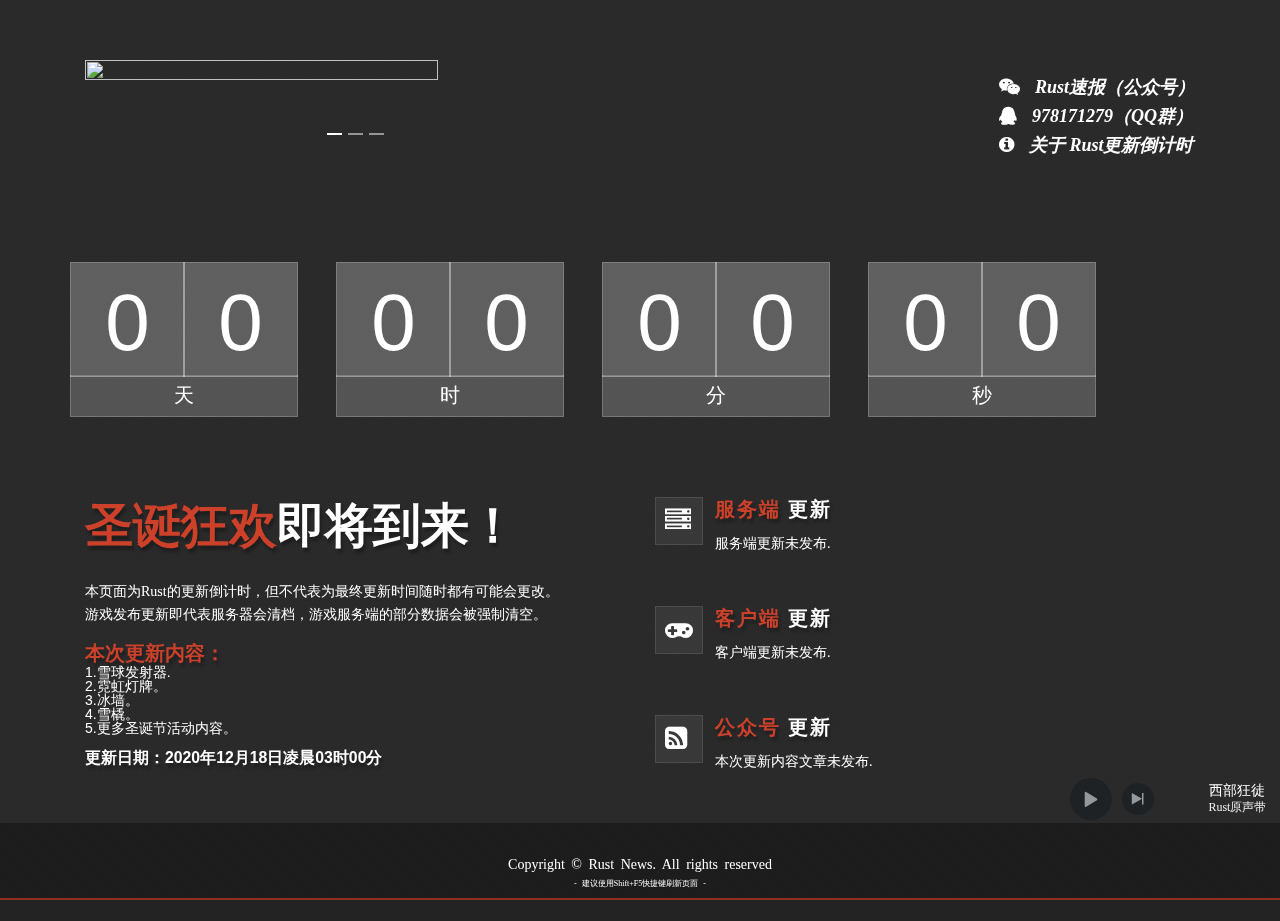
==== index.html @ 3be0fb61 "Update index.html" ====
<!doctype html>
<html>
	<head>

		<meta charset="utf-8">
		<meta http-equiv="X-UA-Compatible" content="IE=edge">
		<title>RUST更新倒计时</title>
		<meta name="description" content="Rust更新倒计时 - 微信公众号：Rust速报">
		<meta name="keywords" content="RUST,Rust速报,游戏,Rust更新,Rust清档,Rust什么时候更新,Rust什么时候清档,Rust清档日期,Rust Wipe,Rust更新日期" />
		<meta name="author" content="Rust速报">

		<meta name="viewport" content="width=device-width, initial-scale=1">

<!-- 		<link href='http://fonts.useso.com/css?family=Oswald:400,700' rel='stylesheet' type='text/css'> 
		<link href='http://fonts.useso.com/css?family=Open+Sans:300italic,600italic,400,600,700' rel='stylesheet' type='text/css'>  -->

		<meta http-equiv="Cache-Control" content="no-cache, no-store, must-revalidate" />
		<meta http-equiv="Pragma" content="no-cache" />
		<meta http-equiv="Expires" content="0" />

		<!-- 插件 CSS -->
		<link rel="stylesheet" href="css/bootstrap.min.css">
		<link rel="stylesheet" href="css/animate.min.css">
		<link rel="stylesheet" href="css/font-awesome.min.css"> <!-- 图标 -->
		<link rel="stylesheet" href="css/vegas.min.css"> 
		<link rel="stylesheet" href="css/music.css">
		<link rel="stylesheet" href="fonts/fontCss.css">


		<!-- 主题 CSS -->
        <link rel="stylesheet" href="css/reset.css">
		<link rel="stylesheet" href="css/style.css">
		<link rel="stylesheet" href="css/mobile.css">

		<script src="js/jquery.min.js"></script>
		<script src="js/popper.min.js"></script>
		<script src="js/bootstrap.min.js"></script>

		 <style>
		  /* Make the image fully responsive */
		  .carousel-inner img {
		      width: 100%;
		      height: 100%;
		  }
		 </style>
		
		<!-- 百度统计 -->
		<script>
			var _hmt = _hmt || [];
			(function() {
			  var hm = document.createElement("script");
			  hm.src = "https://hm.baidu.com/hm.js?518b67dd6132275bead1ef6346fed26a";
			  var s = document.getElementsByTagName("script")[0]; 
			  s.parentNode.insertBefore(hm, s);
			})();
		</script>



	</head>

	<body>
		<div class="page-loader"></div>  

		<header>
			<div class="container">
				<div class="row">

					<div class="col-sm-6">
						<!-- <div class="logo wow bounceInLeft" data-wow-delay="0.4s">
							<a class="site-logo" href="#">RustUpdate</a> -->
													<!-- 轮播 -->
						<div id="demo" class="carousel slide wow zoomIn" data-wow-delay="0.3s" data-ride="carousel">
							  <!-- 指示符 -->
						  <ul class="carousel-indicators">
						    <li data-target="#demo" data-slide-to="0" class="active"></li>
						    <li data-target="#demo" data-slide-to="1"></li>
						    <li data-target="#demo" data-slide-to="2"></li>
						  </ul>
						 
						  <!-- 轮播图片 -->
						  <div class="carousel-inner" style="height: 80px;width: 353px;">
						    <div class="carousel-item active">
						      <img src="http://server.blga.cc:81/blga/ad-logo.png">
						    </div>
						    <div class="carousel-item">
						      <a href="http://gm.blga.cc:88/timer-about/ad/ad1.html" target="_blank">
						      <img src="http://server.blga.cc:81/blga/ad-0.png" alt="广告" >
						      </a>
						    </div>
						    <div class="carousel-item">
						      <a href="http://gm.blga.cc:88/timer-about/ad/ad2.html" target="_blank">
						      <img src="http://server.blga.cc:81/blga/ad-1.png" alt="广告">
						      </a>
						    </div>
						  </div>
						 </div>
					</div>

					<div class="col-sm-6">
						<ul class="contact-list wow bounceInRight" data-wow-delay="0.4s">
                            <li><i class="fa fa-wechat"></i> <a  href="./qr">Rust速报（公众号）</a></li>
                            <li><i class="fa fa-qq"></i><a href="https://jq.qq.com/?_wv=1027&k=5jW4M6B" target="_blank"> 978171279（QQ群）</a></li>
                            <li><i class="fa fa-info-circle"></i><a href="http://gm.blga.cc:88/timer-about/"> 关于 Rust更新倒计时 </a></li>
                        </ul>
					</div>

				</div> 
			</div> 
		</header>

		<section>
			<div class="container">
				<div class="row">

					<div class="col-xs-12">


	            		<div class="countdown-container" id="lwt-countdown">
	            			<div class="dash days_dash wow zoomIn" data-wow-delay="0.4s">
	            		   	    <!-- <div class="digit">0</div> --><div class="digit">0</div><div class="digit">0</div>
	        			   	    <span class="dash_title">天</span>
							</div>
	            			<div class="dash hours_dash wow zoomIn" data-wow-delay="0.5s">
	            		   	    <div class="digit">0</div><div class="digit">0</div>
	        			   	    <span class="dash_title">时</span>
							</div>
	            		   	<div class="dash minutes_dash wow zoomIn" data-wow-delay="0.6s">
	            		   	    <div class="digit">0</div><div class="digit">0</div>
	        			   	    <span class="dash_title">分</span>
							</div>
							<div class="dash seconds_dash wow zoomIn" data-wow-delay="0.7s">
	            		        <div class="digit">0</div><div class="digit">0</div>
	        			   	    <span class="dash_title">秒</span>
							</div>
	            		</div>
	            		
            		</div>
            		
				</div>
			</div>
		</section>
		
		<section id="content">
			<div class="container">
				<div class="row">

					<div class="col-md-6">
						<div class="content-intro">
							<h1 class="wow zoomInLeft" data-wow-delay="0.3s"><span class="main-color">圣诞狂欢</span>即将到来！</h1>
							<!-- <h5 class="wow zoomInLeft" data-wow-delay="0.3s">我们已于北京时间 <span class="rust-color">2020年4月10日凌晨1:57分</span> 发布强制性客户/服务端更新，请各位玩家和服主注意。</h5> -->
							<p class="wow zoomIn" data-wow-delay="0.5s">
								本页面为Rust的更新倒计时，但不代表为最终更新时间随时都有可能会更改。<br>
								游戏发布更新即代表服务器会清档，游戏服务端的部分数据会被强制清空。
							</p>
							<!-- <h3 class="wow zoomIn" data-wow-delay="0.5s">本次更新不会强制清除任何玩家数据。</h3> -->
							<br>
							<div>
								<h4 class="main-color wow zoomInLeft" data-wow-delay="0.7s">
								本次更新内容：
							</h4>
							<ol class="wow zoomInLeft" data-wow-delay="0.7s">
								<li class="wow zoomInLeft" data-wow-delay="0.8s">
									1.雪球发射器.
								</li>
								<li class="wow zoomInLeft" data-wow-delay="0.85s">
									2.霓虹灯牌。
								</li>
								<li class="wow zoomInLeft" data-wow-delay="0.9s">
									3.冰墙。
								</li>
								<li class="wow zoomInLeft" data-wow-delay="0.95s">
									4.雪橇。
								</li>
								<li class="wow zoomInLeft" data-wow-delay="1s">
									5.更多圣诞节活动内容。
								</li>
							</ol>
							</div>
							<div>
								<br>
							<h5 class="wow zoomIn" data-wow-delay="1.5s">
								更新日期：2020年12月18日凌晨03时00分
							</h5>
							<!-- <p class="wow zoomIn" data-wow-delay="1.5s">(移动端请在右上角分享)</p> -->
							<br>
<!-- 	                    	<ul class="social-list">
	                    		<li class="wow zoomIn" data-wow-delay="1.55s"><a href="http://u.blga.cc/wshareqq" target="_blank" title="分享到QQ群或好友"><i class="fa fa-qq"></i></a></li>

								<li class="wow zoomIn" data-wow-delay="1.65s"><a href="http://u.blga.cc/wshareqzone" target="_blank" title="分享到QQ空间"><i class="fa fa-star"></i></a></li>

	                    		<li class="wow zoomIn" data-wow-delay="1.75s"><a href="http://u.blga.cc/wshareweibo" target="_blank" title="分享到新浪微博"><i class="fa fa-weibo"></i></a></li>

	                    	 	<li class="wow zoomIn" data-wow-delay="1.75s"><a href="https://twitter.com/intent/tweet?text=Rust update countdown is here →&url=http%3A%2F%2Fwipe.blga.cc%3A88%2F&related=Rustsubao" target="_blank"><i class="fa fa-twitter"></i></a></li> 
	                    	</ul> -->
	                    	</div>
						</div>
					</div>

					<div class="col-md-6">
						<div class="service-post wow fadeInUp" data-wow-delay="0.5s">
							<i class="fa fa-server"></i>
							<h2><span class="main-color">服务端</span> 更新</h2>
							<p>服务端更新未发布.</p>
						</div>

						<div class="service-post wow fadeInUp" data-wow-delay="0.7s">
							<i class="fa fa-gamepad"></i>
							<h2><span class="main-color">客户端</span> 更新</h2>
							<p>客户端更新未发布.</p>
						</div>

						<div class="service-post wow fadeInUp" data-wow-delay="0.9s">
							<i class="fa fa-rss-square"></i>
							<h2><span class="main-color">公众号</span> 更新</h2>
							<p>本次更新内容文章未发布<!-- （<a href="https://mp.weixin.qq.com/s/1sdnT4MXj4MOl_TdUtqdGw">单击此处查看</a>） -->.</p>
						</div>
					</div>
				</div>
			</div> 
		</section>

<!-- 		<section>
			<div class="container">
				<div class="row">

					<div class="col-xs-12">



            		</div>
            		
				</div>
			</div>
		</section> -->
		<footer>
			<div class="container">
				<div class="row">
<!-- 					<div class="music-bg" style="height: 100%;filter: blur(100px);transition:all 0.3s" id="music-bg">
					<div class="music-mask"></div>
					</div> -->
					<div class="col-md-12">
						<p class="wow bounceIn" data-wow-delay="0.7s">Copyright &copy; Rust News. All rights reserved </p>
						<p class="wow bounceIn" style="font-size:8px;" data-wow-delay="0.9s">- 建议使用Shift+F5快捷键刷新页面 -</p>
					</div>


				

				</div> 
			</div> 
		</footer>
		


		<div id="jquery_jplayer_1"></div> 
	
		<script>
		(function(){
		    var bp = document.createElement('script');
		    var curProtocol = window.location.protocol.split(':')[0];
		    if (curProtocol === 'https') {
		        bp.src = 'https://zz.bdstatic.com/linksubmit/push.js';
		    }
		    else {
		        bp.src = 'http://push.zhanzhang.baidu.com/push.js';
		    }
		    var s = document.getElementsByTagName("script")[0];
		    s.parentNode.insertBefore(bp, s);
		})();
		</script>
		<script type="text/javascript">
		window.onload = function(){
			MC.music({
				hasAjax:false,
				left:'93%',
				bottom:'5%',
				musicChanged:function(ret){
					// alert(ret.url);
					// getMusic_buffer(ret.url);
					// return;
					var data = ret.data;
					var index = ret.index;
					var imageUrl = data[index].img_url;
					
					var music_bg = document.getElementById('music-bg');
					music_bg.style.background = 'url('+imageUrl+')no-repeat';
					music_bg.style.backgroundSize = 'cover';
					music_bg.style.backgroundPosition = 'center 30%';
				},

				getMusicInfo:function(data){
					
				},

				musicPlayByWebAudio:function(ret){
					
				},
			});
		}
		</script>

		
		<script src="js/jquery-2.1.4.min.js"></script>
		<script src="js/wow.min.js"></script>
		<script src="js/jquery.lwtCountdown-1.0.js"></script>
		<script src="js/jquery.jplayer.min.js"></script>
		<script src="js/vegas.min.js"></script>
		<script src="js/theme.js"></script>
		<script src="js/music.js"></script>


	</body>
</html>
---- css/vegas.min.css ----
.vegas-overlay,.vegas-slide,.vegas-slide-inner,.vegas-timer,.vegas-wrapper {
	position:absolute;
	top:0;
	left:0;
	bottom:0;
	right:0;
	overflow:hidden;
	border:none;
	padding:0;
	margin:0
}
.vegas-overlay {
	opacity:.5;
	background:url(overlays/02.png) center center
}
.vegas-timer {
	top:auto;
	bottom:0;
	height:2px
}
.vegas-timer-progress {
	width:0;
	height:100%;
	background:#cd412b;
	-webkit-transition:width ease-out;
	transition:width ease-out
}
.vegas-timer-running .vegas-timer-progress {
	width:100%
}
.vegas-slide,.vegas-slide-inner {
	margin:0;
	padding:0;
	background:center center no-repeat;
	-webkit-transform:translateZ(0);
	transform:translateZ(0)
}
body .vegas-container {
	overflow:hidden!important;
	position:relative
}
.vegas-video {
	min-width:100%;
	min-height:100%;
	width:auto;
	height:auto
}
body.vegas-container {
	overflow:auto;
	position:static;
	z-index:-2
}
body.vegas-container>.vegas-overlay,body.vegas-container>.vegas-slide,body.vegas-container>.vegas-timer {
	position:fixed;
	z-index:-1
}
:root body.vegas-container>.vegas-overlay,:root body.vegas-container>.vegas-slide,_::full-page-media,_:future {
	bottom:-76px
}
.vegas-transition-fade,.vegas-transition-fade2 {
	opacity:0
}
.vegas-transition-fade-in,.vegas-transition-fade2-in {
	opacity:1
}
.vegas-transition-fade2-out {
	opacity:0
}
.vegas-transition-blur,.vegas-transition-blur2 {
	opacity:0;
	-webkit-filter:blur(32px);
	filter:blur(32px)
}
.vegas-transition-blur-in,.vegas-transition-blur2-in {
	opacity:1;
	-webkit-filter:blur(0px);
	filter:blur(0px)
}
.vegas-transition-blur2-out {
	opacity:0
}
.vegas-transition-flash,.vegas-transition-flash2 {
	opacity:0;
	-webkit-filter:brightness(25);
	filter:brightness(25)
}
.vegas-transition-flash-in,.vegas-transition-flash2-in {
	opacity:1;
	-webkit-filter:brightness(1);
	filter:brightness(1)
}
.vegas-transition-flash2-out {
	opacity:0;
	-webkit-filter:brightness(25);
	filter:brightness(25)
}
.vegas-transition-negative,.vegas-transition-negative2 {
	opacity:0;
	-webkit-filter:invert(100%);
	filter:invert(100%)
}
.vegas-transition-negative-in,.vegas-transition-negative2-in {
	opacity:1;
	-webkit-filter:invert(0);
	filter:invert(0)
}
.vegas-transition-negative2-out {
	opacity:0;
	-webkit-filter:invert(100%);
	filter:invert(100%)
}
.vegas-transition-burn,.vegas-transition-burn2 {
	opacity:0;
	-webkit-filter:contrast(1000%) saturate(1000%);
	filter:contrast(1000%) saturate(1000%)
}
.vegas-transition-burn-in,.vegas-transition-burn2-in {
	opacity:1;
	-webkit-filter:contrast(100%) saturate(100%);
	filter:contrast(100%) saturate(100%)
}
.vegas-transition-burn2-out {
	opacity:0;
	-webkit-filter:contrast(1000%) saturate(1000%);
	filter:contrast(1000%) saturate(1000%)
}
.vegas-transition-slideLeft,.vegas-transition-slideLeft2 {
	-webkit-transform:translateX(100%);
	-ms-transform:translateX(100%);
	transform:translateX(100%)
}
.vegas-transition-slideLeft-in,.vegas-transition-slideLeft2-in {
	-webkit-transform:translateX(0%);
	-ms-transform:translateX(0%);
	transform:translateX(0%)
}
.vegas-transition-slideLeft2-out,.vegas-transition-slideRight,.vegas-transition-slideRight2 {
	-webkit-transform:translateX(-100%);
	-ms-transform:translateX(-100%);
	transform:translateX(-100%)
}
.vegas-transition-slideRight-in,.vegas-transition-slideRight2-in {
	-webkit-transform:translateX(0%);
	-ms-transform:translateX(0%);
	transform:translateX(0%)
}
.vegas-transition-slideRight2-out {
	-webkit-transform:translateX(100%);
	-ms-transform:translateX(100%);
	transform:translateX(100%)
}
.vegas-transition-slideUp,.vegas-transition-slideUp2 {
	-webkit-transform:translateY(100%);
	-ms-transform:translateY(100%);
	transform:translateY(100%)
}
.vegas-transition-slideUp-in,.vegas-transition-slideUp2-in {
	-webkit-transform:translateY(0%);
	-ms-transform:translateY(0%);
	transform:translateY(0%)
}
.vegas-transition-slideDown,.vegas-transition-slideDown2,.vegas-transition-slideUp2-out {
	-webkit-transform:translateY(-100%);
	-ms-transform:translateY(-100%);
	transform:translateY(-100%)
}
.vegas-transition-slideDown-in,.vegas-transition-slideDown2-in {
	-webkit-transform:translateY(0%);
	-ms-transform:translateY(0%);
	transform:translateY(0%)
}
.vegas-transition-slideDown2-out {
	-webkit-transform:translateY(100%);
	-ms-transform:translateY(100%);
	transform:translateY(100%)
}
.vegas-transition-zoomIn,.vegas-transition-zoomIn2 {
	-webkit-transform:scale(0);
	-ms-transform:scale(0);
	transform:scale(0);
	opacity:0
}
.vegas-transition-zoomIn-in,.vegas-transition-zoomIn2-in {
	-webkit-transform:scale(1);
	-ms-transform:scale(1);
	transform:scale(1);
	opacity:1
}
.vegas-transition-zoomIn2-out,.vegas-transition-zoomOut,.vegas-transition-zoomOut2 {
	-webkit-transform:scale(2);
	-ms-transform:scale(2);
	transform:scale(2);
	opacity:0
}
.vegas-transition-zoomOut-in,.vegas-transition-zoomOut2-in {
	-webkit-transform:scale(1);
	-ms-transform:scale(1);
	transform:scale(1);
	opacity:1
}
.vegas-transition-zoomOut2-out {
	-webkit-transform:scale(0);
	-ms-transform:scale(0);
	transform:scale(0);
	opacity:0
}
.vegas-transition-swirlLeft,.vegas-transition-swirlLeft2 {
	-webkit-transform:scale(2) rotate(35deg);
	-ms-transform:scale(2) rotate(35deg);
	transform:scale(2) rotate(35deg);
	opacity:0
}
.vegas-transition-swirlLeft-in,.vegas-transition-swirlLeft2-in {
	-webkit-transform:scale(1) rotate(0deg);
	-ms-transform:scale(1) rotate(0deg);
	transform:scale(1) rotate(0deg);
	opacity:1
}
.vegas-transition-swirlLeft2-out,.vegas-transition-swirlRight,.vegas-transition-swirlRight2 {
	-webkit-transform:scale(2) rotate(-35deg);
	-ms-transform:scale(2) rotate(-35deg);
	transform:scale(2) rotate(-35deg);
	opacity:0
}
.vegas-transition-swirlRight-in,.vegas-transition-swirlRight2-in {
	-webkit-transform:scale(1) rotate(0deg);
	-ms-transform:scale(1) rotate(0deg);
	transform:scale(1) rotate(0deg);
	opacity:1
}
.vegas-transition-swirlRight2-out {
	-webkit-transform:scale(2) rotate(35deg);
	-ms-transform:scale(2) rotate(35deg);
	transform:scale(2) rotate(35deg);
	opacity:0
}
.vegas-animation-kenburns {
	-webkit-animation:kenburns ease-out;
	animation:kenburns ease-out
}
@-webkit-keyframes kenburns {
	0% {
	-webkit-transform:scale(1.5);
	transform:scale(1.5)
}
100% {
	-webkit-transform:scale(1);
	transform:scale(1)
}
}@keyframes kenburns {
	0% {
	-webkit-transform:scale(1.5);
	transform:scale(1.5)
}
100% {
	-webkit-transform:scale(1);
	transform:scale(1)
}
}.vegas-animation-kenburnsUp {
	-webkit-animation:kenburnsUp ease-out;
	animation:kenburnsUp ease-out
}
@-webkit-keyframes kenburnsUp {
	0% {
	-webkit-transform:scale(1.5) translate(0,10%);
	transform:scale(1.5) translate(0,10%)
}
100% {
	-webkit-transform:scale(1) translate(0,0);
	transform:scale(1) translate(0,0)
}
}@keyframes kenburnsUp {
	0% {
	-webkit-transform:scale(1.5) translate(0,10%);
	transform:scale(1.5) translate(0,10%)
}
100% {
	-webkit-transform:scale(1) translate(0,0);
	transform:scale(1) translate(0,0)
}
}.vegas-animation-kenburnsDown {
	-webkit-animation:kenburnsDown ease-out;
	animation:kenburnsDown ease-out
}
@-webkit-keyframes kenburnsDown {
	0% {
	-webkit-transform:scale(1.5) translate(0,-10%);
	transform:scale(1.5) translate(0,-10%)
}
100% {
	-webkit-transform:scale(1) translate(0,0);
	transform:scale(1) translate(0,0)
}
}@keyframes kenburnsDown {
	0% {
	-webkit-transform:scale(1.5) translate(0,-10%);
	transform:scale(1.5) translate(0,-10%)
}
100% {
	-webkit-transform:scale(1) translate(0,0);
	transform:scale(1) translate(0,0)
}
}.vegas-animation-kenburnsLeft {
	-webkit-animation:kenburnsLeft ease-out;
	animation:kenburnsLeft ease-out
}
@-webkit-keyframes kenburnsLeft {
	0% {
	-webkit-transform:scale(1.5) translate(10%,0);
	transform:scale(1.5) translate(10%,0)
}
100% {
	-webkit-transform:scale(1) translate(0,0);
	transform:scale(1) translate(0,0)
}
}@keyframes kenburnsLeft {
	0% {
	-webkit-transform:scale(1.5) translate(10%,0);
	transform:scale(1.5) translate(10%,0)
}
100% {
	-webkit-transform:scale(1) translate(0,0);
	transform:scale(1) translate(0,0)
}
}.vegas-animation-kenburnsRight {
	-webkit-animation:kenburnsRight ease-out;
	animation:kenburnsRight ease-out
}
@-webkit-keyframes kenburnsRight {
	0% {
	-webkit-transform:scale(1.5) translate(-10%,0);
	transform:scale(1.5) translate(-10%,0)
}
100% {
	-webkit-transform:scale(1) translate(0,0);
	transform:scale(1) translate(0,0)
}
}@keyframes kenburnsRight {
	0% {
	-webkit-transform:scale(1.5) translate(-10%,0);
	transform:scale(1.5) translate(-10%,0)
}
100% {
	-webkit-transform:scale(1) translate(0,0);
	transform:scale(1) translate(0,0)
}
}.vegas-animation-kenburnsUpLeft {
	-webkit-animation:kenburnsUpLeft ease-out;
	animation:kenburnsUpLeft ease-out
}
@-webkit-keyframes kenburnsUpLeft {
	0% {
	-webkit-transform:scale(1.5) translate(10%,10%);
	transform:scale(1.5) translate(10%,10%)
}
100% {
	-webkit-transform:scale(1) translate(0,0);
	transform:scale(1) translate(0,0)
}
}@keyframes kenburnsUpLeft {
	0% {
	-webkit-transform:scale(1.5) translate(10%,10%);
	transform:scale(1.5) translate(10%,10%)
}
100% {
	-webkit-transform:scale(1) translate(0,0);
	transform:scale(1) translate(0,0)
}
}.vegas-animation-kenburnsUpRight {
	-webkit-animation:kenburnsUpRight ease-out;
	animation:kenburnsUpRight ease-out
}
@-webkit-keyframes kenburnsUpRight {
	0% {
	-webkit-transform:scale(1.5) translate(-10%,10%);
	transform:scale(1.5) translate(-10%,10%)
}
100% {
	-webkit-transform:scale(1) translate(0,0);
	transform:scale(1) translate(0,0)
}
}@keyframes kenburnsUpRight {
	0% {
	-webkit-transform:scale(1.5) translate(-10%,10%);
	transform:scale(1.5) translate(-10%,10%)
}
100% {
	-webkit-transform:scale(1) translate(0,0);
	transform:scale(1) translate(0,0)
}
}.vegas-animation-kenburnsDownLeft {
	-webkit-animation:kenburnsDownLeft ease-out;
	animation:kenburnsDownLeft ease-out
}
@-webkit-keyframes kenburnsDownLeft {
	0% {
	-webkit-transform:scale(1.5) translate(10%,-10%);
	transform:scale(1.5) translate(10%,-10%)
}
100% {
	-webkit-transform:scale(1) translate(0,0);
	transform:scale(1) translate(0,0)
}
}@keyframes kenburnsDownLeft {
	0% {
	-webkit-transform:scale(1.5) translate(10%,-10%);
	transform:scale(1.5) translate(10%,-10%)
}
100% {
	-webkit-transform:scale(1) translate(0,0);
	transform:scale(1) translate(0,0)
}
}.vegas-animation-kenburnsDownRight {
	-webkit-animation:kenburnsDownRight ease-out;
	animation:kenburnsDownRight ease-out
}
@-webkit-keyframes kenburnsDownRight {
	0% {
	-webkit-transform:scale(1.5) translate(-10%,-10%);
	transform:scale(1.5) translate(-10%,-10%)
}
100% {
	-webkit-transform:scale(1) translate(0,0);
	transform:scale(1) translate(0,0)
}
}@keyframes kenburnsDownRight {
	0% {
	-webkit-transform:scale(1.5) translate(-10%,-10%);
	transform:scale(1.5) translate(-10%,-10%)
}
100% {
	-webkit-transform:scale(1) translate(0,0);
	transform:scale(1) translate(0,0)
}
}
---- css/music.css ----
/* line 14, ../sass/music.scss */
.music-div {
  position: fixed;
  right: 20px;
  bottom: 20px;
  width: 240px;
  height: 56px;
  padding: 0 10px;
  -moz-user-select: -moz-none;
  -ms-user-select: none;
  -webkit-user-select: none;
  user-select: none;
  -moz-border-radius: 10px;
  -webkit-border-radius: 10px;
  border-radius: 10px;
  -moz-transition: all 0.3s ease;
  -o-transition: all 0.3s ease;
  -webkit-transition: all 0.3s ease;
  transition: all 0.3s ease;
  -moz-transform: translate3d(0, 0, 0);
  -webkit-transform: translate3d(0, 0, 0);
  transform: translate3d(0, 0, 0);
  overflow: hidden;
  z-index: 999;
  cursor: pointer;
  border: 0;
  outline: 0;
}
/* line 32, ../sass/music.scss */
.music-div .filterBg {
  position: absolute;
  width: 100%;
  height: 100%;
  top: 0;
  left: 0;
  filter: blur(8px);
  background-position: center right;
  background-size: cover;
  z-index: -1;
  overflow: hidden;
  -moz-transition: all 0.5s ease 0.1s;
  -o-transition: all 0.5s ease 0.1s;
  -webkit-transition: all 0.5s ease;
  -webkit-transition-delay: 0.1s;
  transition: all 0.5s ease 0.1s;
}
/* line 47, ../sass/music.scss */
.music-div:hover {
  will-change: transform;
}
/* line 51, ../sass/music.scss */
.music-div .music-play-div {
  width: 100%;
  height: 100%;
  display: -webkit-flex;
  display: flex;
  -webkit-align-items: center;
  align-items: center;
}
/* line 57, ../sass/music.scss */
.music-div .music-play-div .pauseplay {
  width: 42px;
  height: 42px;
  -moz-border-radius: 50%;
  -webkit-border-radius: 50%;
  border-radius: 50%;
  background: rgba(7, 17, 27, 0.3);
  -moz-transition: all 0.3s ease;
  -o-transition: all 0.3s ease;
  -webkit-transition: all 0.3s ease;
  transition: all 0.3s ease;
  cursor: pointer;
  color: #fff;
  display: -webkit-flex;
  display: flex;
  -webkit-align-items: center;
  align-items: center;
  -webkit-justify-content: center;
  justify-content: center;
  -webkit-flex: 0 0 42px;
  flex: 0 0 42px;
}
/* line 70, ../sass/music.scss */
.music-div .music-play-div .pauseplay:active {
  background: rgba(7, 17, 27, 0.4);
}
/* line 74, ../sass/music.scss */
.music-div .music-play-div .pauseplay i {
  font-size: 22px;
  display: block;
  color: rgba(244, 244, 244, 0.56);
}
/* line 80, ../sass/music.scss */
.music-div .music-play-div .pauseplay i.fa-play {
  padding-left: 4px;
}
/* line 86, ../sass/music.scss */
.music-div .music-play-div .next {
  width: 32px;
  height: 32px;
  -moz-border-radius: 50%;
  -webkit-border-radius: 50%;
  border-radius: 50%;
  background: rgba(7, 17, 27, 0.3);
  cursor: pointer;
  margin-left: 10px;
  display: -webkit-flex;
  display: flex;
  -webkit-align-items: center;
  align-items: center;
  -webkit-justify-content: center;
  justify-content: center;
  -webkit-flex: 0 0 32px;
  flex: 0 0 32px;
  -moz-transition: all 0.3s ease;
  -o-transition: all 0.3s ease;
  -webkit-transition: all 0.3s ease;
  transition: all 0.3s ease;
}
/* line 100, ../sass/music.scss */
.music-div .music-play-div .next:active {
  background: rgba(7, 17, 27, 0.4);
}
/* line 104, ../sass/music.scss */
.music-div .music-play-div .next i {
  color: rgba(244, 244, 244, 0.56);
  display: block;
  font-size: 14px;
}
/* line 112, ../sass/music.scss */
.music-div .music-play-div .music-info {
  display: -webkit-flex;
  display: flex;
  -webkit-align-items: center;
  align-items: center;
  -webkit-justify-content: center;
  justify-content: center;
  -webkit-flex-direction: column;
  flex-direction: column;
  -webkit-flex: 1 1 auto;
  flex: 1 1 auto;
  margin-left: 10px;
  overflow: hidden;
  height: 35px;
}
/* line 122, ../sass/music.scss */
.music-div .music-play-div .music-info p {
  display: block;
  text-align: center;
  width: 100%;
  white-space: nowrap;
  overflow: hidden;
  -ms-text-overflow: ellipsis;
  -o-text-overflow: ellipsis;
  text-overflow: ellipsis;
  font-family: 'Microsoft YaHei';
  line-height: initial;
}
/* line 130, ../sass/music.scss */
.music-div .music-play-div .music-info p.music-name {
  flex: 1;
  color: #fff;
  font-size: 14px;
  -moz-user-select: -moz-none;
  -ms-user-select: none;
  -webkit-user-select: none;
  user-select: none;
}
/* line 137, ../sass/music.scss */
.music-div .music-play-div .music-info p.music-singer {
  flex: 1;
  color: #eee;
  font-size: 12px;
  -moz-user-select: -moz-none;
  -ms-user-select: none;
  -webkit-user-select: none;
  user-select: none;
}
/* line 147, ../sass/music.scss */
.music-div .music-typeSelect {
  position: absolute;
  width: 100%;
  height: 100%;
  background: black;
  display: -webkit-flex;
  display: flex;
  -webkit-align-items: center;
  align-items: center;
  top: 0;
  left: 0;
  color: #fff;
}
/* line 158, ../sass/music.scss */
.music-div .music-typeSelect div {
  -webkit-flex: 1;
  flex: 1;
  height: 100%;
  white-space: nowrap;
  overflow: hidden;
  -ms-text-overflow: ellipsis;
  -o-text-overflow: ellipsis;
  text-overflow: ellipsis;
  display: -webkit-flex;
  display: flex;
  -webkit-justify-content: center;
  justify-content: center;
  -webkit-align-items: center;
  align-items: center;
  position: relative;
  font-size: 14px;
  cursor: pointer;
}
/* line 169, ../sass/music.scss */
.music-div .music-typeSelect div:not(:last-child):after {
  content: '';
  height: 60%;
  position: absolute;
  right: 0px;
  width: 1px;
  background: rgba(230, 230, 230, 0.4);
  top: 50%;
  -moz-transform: translate3d(0, -50%, 0);
  -webkit-transform: translate3d(0, -50%, 0);
  transform: translate3d(0, -50%, 0);
}
/* line 180, ../sass/music.scss */
.music-div .music-typeSelect div:active {
  background: rgba(255, 255, 255, 0.1);
}
/* line 186, ../sass/music.scss */
.music-div .music-div-logo {
  width: auto;
  height: auto;
  position: relative;
  display: none;
}
/* line 192, ../sass/music.scss */
.music-div .music-div-logo .music-logo {
  width: 58px;
  height: 58px;
  -moz-border-radius: 50%;
  -webkit-border-radius: 50%;
  border-radius: 50%;
  -moz-animation: rotateMusicLogo 8s linear infinite;
  -webkit-animation: rotateMusicLogo 8s linear infinite;
  animation: rotateMusicLogo 8s linear infinite;
  -moz-animation-play-state: paused;
  -webkit-animation-play-state: paused;
  animation-play-state: paused;
}
/* line 199, ../sass/music.scss */
.music-div .music-div-logo .music-logo.active {
  -moz-animation-play-state: running;
  -webkit-animation-play-state: running;
  animation-play-state: running;
}
@keyframes rotateMusicLogo {
  0% {
    transform: rotate(0);
  }
  50% {
    transform: rotate(180deg);
  }
  100% {
    transform: rotate(360deg);
  }
}
@-webkit-keyframes rotateMusicLogo {
  0% {
    transform: rotate(0);
  }
  50% {
    transform: rotate(180deg);
  }
  100% {
    transform: rotate(360deg);
  }
}
@-moz-keyframes rotateMusicLogo {
  0% {
    transform: rotate(0);
  }
  50% {
    transform: rotate(180deg);
  }
  100% {
    transform: rotate(360deg);
  }
}
/* line 248, ../sass/music.scss */
.music-div.circle {
  padding: 0;
  height: 58px !important;
  width: 58px !important;
  -moz-border-radius: 50%;
  -webkit-border-radius: 50%;
  border-radius: 50%;
}
/* line 255, ../sass/music.scss */
.music-div.circle .music-play-div {
  display: none;
}
/* line 259, ../sass/music.scss */
.music-div.circle .music-div-logo {
  display: block;
}

/* line 267, ../sass/music.scss */
.cpt-loading-mask * {
  -moz-box-sizing: border-box;
  -webkit-box-sizing: border-box;
  box-sizing: border-box;
}

/* line 271, ../sass/music.scss */
.cpt-loading-mask.column {
  width: 100%;
  height: 100%;
  position: fixed;
  top: 0;
  left: 0;
  bottom: 0;
  right: 0;
  background: transparent;
  z-index: 100;
  -moz-transform: translateZ(0);
  -webkit-transform: translateZ(0);
  transform: translateZ(0);
  -moz-user-select: -moz-none;
  -ms-user-select: none;
  -webkit-user-select: none;
  user-select: none;
}
/* line 284, ../sass/music.scss */
.cpt-loading-mask.column .div-loading {
  position: absolute;
  top: 50%;
  left: 50%;
  width: 260px;
  background: rgba(0, 0, 0, 0.6);
  -moz-transform: translate(-50%, -50%);
  -ms-transform: translate(-50%, -50%);
  -webkit-transform: translate(-50%, -50%);
  transform: translate(-50%, -50%);
  -moz-transform: translate3d(-50%, -50%, 0);
  -webkit-transform: translate3d(-50%, -50%, 0);
  transform: translate3d(-50%, -50%, 0);
  -moz-border-radius: 12px;
  -webkit-border-radius: 12px;
  border-radius: 12px;
  padding: 16px;
}
/* line 295, ../sass/music.scss */
.cpt-loading-mask.column .div-loading .loading {
  position: relative;
  width: 60px;
  height: 60px;
  background: transparent;
  margin: 0 auto;
}
/* line 303, ../sass/music.scss */
.cpt-loading-mask.column .div-loading .loading.origin div {
  width: 80%;
  height: 80%;
  position: absolute;
  left: 10%;
  top: 10%;
  filter: progid:DXImageTransform.Microsoft.Alpha(enabled=false);
  opacity: 1;
  -moz-animation: load 2.28s linear infinite;
  -webkit-animation: load 2.28s linear infinite;
  animation: load 2.28s linear infinite;
}
/* line 312, ../sass/music.scss */
.cpt-loading-mask.column .div-loading .loading.origin div span {
  display: inline-block;
  width: 8px;
  height: 8px;
  border-radius: 50%;
  background: #FBC9B9;
  position: absolute;
  left: 50%;
  margin-top: -10px;
  margin-left: -10px;
}
/* line 325, ../sass/music.scss */
.cpt-loading-mask.column .div-loading .loading.origin div:nth-child(1) {
  -moz-animation-delay: 0.2s;
  -webkit-animation-delay: 0.2s;
  animation-delay: 0.2s;
}
/* line 328, ../sass/music.scss */
.cpt-loading-mask.column .div-loading .loading.origin div:nth-child(2) {
  -moz-animation-delay: 0.4s;
  -webkit-animation-delay: 0.4s;
  animation-delay: 0.4s;
}
/* line 331, ../sass/music.scss */
.cpt-loading-mask.column .div-loading .loading.origin div:nth-child(3) {
  -moz-animation-delay: 0.6s;
  -webkit-animation-delay: 0.6s;
  animation-delay: 0.6s;
}
/* line 334, ../sass/music.scss */
.cpt-loading-mask.column .div-loading .loading.origin div:nth-child(4) {
  -moz-animation-delay: 0.8s;
  -webkit-animation-delay: 0.8s;
  animation-delay: 0.8s;
}
/* line 337, ../sass/music.scss */
.cpt-loading-mask.column .div-loading .loading.origin div:nth-child(5) {
  -moz-animation-delay: 1s;
  -webkit-animation-delay: 1s;
  animation-delay: 1s;
}
/* line 343, ../sass/music.scss */
.cpt-loading-mask.column .div-loading .loading.pic {
  width: 80px;
  height: 80px;
}
/* line 347, ../sass/music.scss */
.cpt-loading-mask.column .div-loading .loading.pic img {
  width: 100%;
  height: 100%;
}
/* line 354, ../sass/music.scss */
.cpt-loading-mask.column .div-loading .loading-title {
  width: 100%;
  text-align: center;
  color: #fff;
  font-size: 16px;
  margin-bottom: 20px;
  white-space: nowrap;
  overflow: hidden;
  -ms-text-overflow: ellipsis;
  -o-text-overflow: ellipsis;
  text-overflow: ellipsis;
}
/* line 364, ../sass/music.scss */
.cpt-loading-mask.column .div-loading .loading-discription {
  width: 100%;
  text-align: center;
  color: #fff;
  font-size: 12px;
  margin-top: 20px;
}
/* line 375, ../sass/music.scss */
.cpt-loading-mask.row {
  width: 100%;
  height: 100%;
  position: fixed;
  top: 0;
  left: 0;
  bottom: 0;
  right: 0;
  background: transparent;
  z-index: 100;
  -moz-transform: translateZ(0);
  -webkit-transform: translateZ(0);
  transform: translateZ(0);
  -moz-user-select: -moz-none;
  -ms-user-select: none;
  -webkit-user-select: none;
  user-select: none;
}
/* line 388, ../sass/music.scss */
.cpt-loading-mask.row .div-loading {
  position: absolute;
  top: 50%;
  left: 50%;
  width: 260px;
  background: rgba(0, 0, 0, 0.6);
  display: -webkit-flex;
  display: flex;
  -webkit-align-items: center;
  align-items: center;
  -webkit-justify-content: center;
  justify-content: center;
  -webkit-flex-direction: row-reverse;
  flex-direction: row-reverse;
  -moz-transform: translate(-50%, -50%);
  -ms-transform: translate(-50%, -50%);
  -webkit-transform: translate(-50%, -50%);
  transform: translate(-50%, -50%);
  -moz-transform: translate3d(-50%, -50%, 0);
  -webkit-transform: translate3d(-50%, -50%, 0);
  transform: translate3d(-50%, -50%, 0);
  -moz-border-radius: 12px;
  -webkit-border-radius: 12px;
  border-radius: 12px;
  padding: 15px;
}
/* line 403, ../sass/music.scss */
.cpt-loading-mask.row .div-loading .loading {
  position: relative;
  width: 60px;
  height: 60px;
  background: transparent;
  float: left;
}
/* line 412, ../sass/music.scss */
.cpt-loading-mask.row .div-loading .loading.origin div {
  width: 80%;
  height: 80%;
  position: absolute;
  left: 10%;
  top: 10%;
  filter: progid:DXImageTransform.Microsoft.Alpha(enabled=false);
  opacity: 1;
  -moz-animation: load 2.28s linear infinite;
  -webkit-animation: load 2.28s linear infinite;
  animation: load 2.28s linear infinite;
}
/* line 421, ../sass/music.scss */
.cpt-loading-mask.row .div-loading .loading.origin div span {
  display: inline-block;
  width: 8px;
  height: 8px;
  border-radius: 50%;
  background: #FBC9B9;
  position: absolute;
  left: 50%;
  margin-top: -10px;
  margin-left: -10px;
}
/* line 434, ../sass/music.scss */
.cpt-loading-mask.row .div-loading .loading.origin div:nth-child(1) {
  -moz-animation-delay: 0.2s;
  -webkit-animation-delay: 0.2s;
  animation-delay: 0.2s;
}
/* line 437, ../sass/music.scss */
.cpt-loading-mask.row .div-loading .loading.origin div:nth-child(2) {
  -moz-animation-delay: 0.4s;
  -webkit-animation-delay: 0.4s;
  animation-delay: 0.4s;
}
/* line 440, ../sass/music.scss */
.cpt-loading-mask.row .div-loading .loading.origin div:nth-child(3) {
  -moz-animation-delay: 0.6s;
  -webkit-animation-delay: 0.6s;
  animation-delay: 0.6s;
}
/* line 443, ../sass/music.scss */
.cpt-loading-mask.row .div-loading .loading.origin div:nth-child(4) {
  -moz-animation-delay: 0.8s;
  -webkit-animation-delay: 0.8s;
  animation-delay: 0.8s;
}
/* line 446, ../sass/music.scss */
.cpt-loading-mask.row .div-loading .loading.origin div:nth-child(5) {
  -moz-animation-delay: 1s;
  -webkit-animation-delay: 1s;
  animation-delay: 1s;
}
/* line 452, ../sass/music.scss */
.cpt-loading-mask.row .div-loading .loading.pic {
  width: 80px;
  height: 80px;
}
/* line 456, ../sass/music.scss */
.cpt-loading-mask.row .div-loading .loading.pic img {
  width: 100%;
  height: 100%;
}
/* line 463, ../sass/music.scss */
.cpt-loading-mask.row .div-loading .loading-title {
  width: 72%;
  text-align: center;
  color: #fff;
  font-size: 16px;
  padding: 2px 0;
  padding-left: 20px;
  margin-bottom: 0;
  white-space: nowrap;
  overflow: hidden;
  -ms-text-overflow: ellipsis;
  -o-text-overflow: ellipsis;
  text-overflow: ellipsis;
}
/* line 475, ../sass/music.scss */
.cpt-loading-mask.row .div-loading .loading-discription {
  display: none;
  width: 100%;
  text-align: center;
  color: #fff;
  font-size: 12px;
  margin-top: 20px;
}

@-webkit-keyframes fadeInNoTransform {
  0% {
    opacity: 0;
  }
  100% {
    opacity: 1;
  }
}
@keyframes fadeInNoTransform {
  0% {
    opacity: 0;
  }
  100% {
    opacity: 1;
  }
}
/* line 500, ../sass/music.scss */
.fadeInNoTransform {
  -webkit-animation-name: fadeInNoTransform;
  animation-name: fadeInNoTransform;
}

@-webkit-keyframes fadeOutNoTransform {
  0% {
    opacity: 1;
  }
  100% {
    opacity: 0;
  }
}
@keyframes fadeOutNoTransform {
  0% {
    opacity: 1;
  }
  100% {
    opacity: 0;
  }
}
/* line 513, ../sass/music.scss */
.fadeOutNoTransform {
  -webkit-animation-name: fadeOutNoTransform;
  animation-name: fadeOutNoTransform;
}

@-webkit-keyframes load {
  0% {
    -moz-transform: rotate(0deg);
    -ms-transform: rotate(0deg);
    -webkit-transform: rotate(0deg);
    transform: rotate(0deg);
  }
  10% {
    -moz-transform: rotate(45deg);
    -ms-transform: rotate(45deg);
    -webkit-transform: rotate(45deg);
    transform: rotate(45deg);
  }
  50% {
    filter: progid:DXImageTransform.Microsoft.Alpha(enabled=false);
    opacity: 1;
    -moz-transform: rotate(160deg);
    -ms-transform: rotate(160deg);
    -webkit-transform: rotate(160deg);
    transform: rotate(160deg);
  }
  62% {
    filter: progid:DXImageTransform.Microsoft.Alpha(Opacity=0);
    opacity: 0;
  }
  65% {
    filter: progid:DXImageTransform.Microsoft.Alpha(Opacity=0);
    opacity: 0;
    -moz-transform: rotate(200deg);
    -ms-transform: rotate(200deg);
    -webkit-transform: rotate(200deg);
    transform: rotate(200deg);
  }
  90% {
    -moz-transform: rotate(340deg);
    -ms-transform: rotate(340deg);
    -webkit-transform: rotate(340deg);
    transform: rotate(340deg);
  }
  100% {
    -moz-transform: rotate(360deg);
    -ms-transform: rotate(360deg);
    -webkit-transform: rotate(360deg);
    transform: rotate(360deg);
  }
}
@-moz-keyframes load {
  0% {
    -moz-transform: rotate(0deg);
    -ms-transform: rotate(0deg);
    -webkit-transform: rotate(0deg);
    transform: rotate(0deg);
  }
  10% {
    -moz-transform: rotate(45deg);
    -ms-transform: rotate(45deg);
    -webkit-transform: rotate(45deg);
    transform: rotate(45deg);
  }
  50% {
    filter: progid:DXImageTransform.Microsoft.Alpha(enabled=false);
    opacity: 1;
    -moz-transform: rotate(160deg);
    -ms-transform: rotate(160deg);
    -webkit-transform: rotate(160deg);
    transform: rotate(160deg);
  }
  62% {
    filter: progid:DXImageTransform.Microsoft.Alpha(Opacity=0);
    opacity: 0;
  }
  65% {
    filter: progid:DXImageTransform.Microsoft.Alpha(Opacity=0);
    opacity: 0;
    -moz-transform: rotate(200deg);
    -ms-transform: rotate(200deg);
    -webkit-transform: rotate(200deg);
    transform: rotate(200deg);
  }
  90% {
    -moz-transform: rotate(340deg);
    -ms-transform: rotate(340deg);
    -webkit-transform: rotate(340deg);
    transform: rotate(340deg);
  }
  100% {
    -moz-transform: rotate(360deg);
    -ms-transform: rotate(360deg);
    -webkit-transform: rotate(360deg);
    transform: rotate(360deg);
  }
}
@-ms-keyframes load {
  0% {
    -moz-transform: rotate(0deg);
    -ms-transform: rotate(0deg);
    -webkit-transform: rotate(0deg);
    transform: rotate(0deg);
  }
  10% {
    -moz-transform: rotate(45deg);
    -ms-transform: rotate(45deg);
    -webkit-transform: rotate(45deg);
    transform: rotate(45deg);
  }
  50% {
    filter: progid:DXImageTransform.Microsoft.Alpha(enabled=false);
    opacity: 1;
    -moz-transform: rotate(160deg);
    -ms-transform: rotate(160deg);
    -webkit-transform: rotate(160deg);
    transform: rotate(160deg);
  }
  62% {
    filter: progid:DXImageTransform.Microsoft.Alpha(Opacity=0);
    opacity: 0;
  }
  65% {
    filter: progid:DXImageTransform.Microsoft.Alpha(Opacity=0);
    opacity: 0;
    -moz-transform: rotate(200deg);
    -ms-transform: rotate(200deg);
    -webkit-transform: rotate(200deg);
    transform: rotate(200deg);
  }
  90% {
    -moz-transform: rotate(340deg);
    -ms-transform: rotate(340deg);
    -webkit-transform: rotate(340deg);
    transform: rotate(340deg);
  }
  100% {
    -moz-transform: rotate(360deg);
    -ms-transform: rotate(360deg);
    -webkit-transform: rotate(360deg);
    transform: rotate(360deg);
  }
}
@-o-keyframes load {
  0% {
    -moz-transform: rotate(0deg);
    -ms-transform: rotate(0deg);
    -webkit-transform: rotate(0deg);
    transform: rotate(0deg);
  }
  10% {
    -moz-transform: rotate(45deg);
    -ms-transform: rotate(45deg);
    -webkit-transform: rotate(45deg);
    transform: rotate(45deg);
  }
  50% {
    filter: progid:DXImageTransform.Microsoft.Alpha(enabled=false);
    opacity: 1;
    -moz-transform: rotate(160deg);
    -ms-transform: rotate(160deg);
    -webkit-transform: rotate(160deg);
    transform: rotate(160deg);
  }
  62% {
    filter: progid:DXImageTransform.Microsoft.Alpha(Opacity=0);
    opacity: 0;
  }
  65% {
    filter: progid:DXImageTransform.Microsoft.Alpha(Opacity=0);
    opacity: 0;
    -moz-transform: rotate(200deg);
    -ms-transform: rotate(200deg);
    -webkit-transform: rotate(200deg);
    transform: rotate(200deg);
  }
  90% {
    -moz-transform: rotate(340deg);
    -ms-transform: rotate(340deg);
    -webkit-transform: rotate(340deg);
    transform: rotate(340deg);
  }
  100% {
    -moz-transform: rotate(360deg);
    -ms-transform: rotate(360deg);
    -webkit-transform: rotate(360deg);
    transform: rotate(360deg);
  }
}
@keyframes load {
  0% {
    -moz-transform: rotate(0deg);
    -ms-transform: rotate(0deg);
    -webkit-transform: rotate(0deg);
    transform: rotate(0deg);
  }
  10% {
    -moz-transform: rotate(45deg);
    -ms-transform: rotate(45deg);
    -webkit-transform: rotate(45deg);
    transform: rotate(45deg);
  }
  50% {
    filter: progid:DXImageTransform.Microsoft.Alpha(enabled=false);
    opacity: 1;
    -moz-transform: rotate(160deg);
    -ms-transform: rotate(160deg);
    -webkit-transform: rotate(160deg);
    transform: rotate(160deg);
  }
  62% {
    filter: progid:DXImageTransform.Microsoft.Alpha(Opacity=0);
    opacity: 0;
  }
  65% {
    filter: progid:DXImageTransform.Microsoft.Alpha(Opacity=0);
    opacity: 0;
    -moz-transform: rotate(200deg);
    -ms-transform: rotate(200deg);
    -webkit-transform: rotate(200deg);
    transform: rotate(200deg);
  }
  90% {
    -moz-transform: rotate(340deg);
    -ms-transform: rotate(340deg);
    -webkit-transform: rotate(340deg);
    transform: rotate(340deg);
  }
  100% {
    -moz-transform: rotate(360deg);
    -ms-transform: rotate(360deg);
    -webkit-transform: rotate(360deg);
    transform: rotate(360deg);
  }
}
---- fonts/fontCss.css ----
@font-face {
  font-family: 'icomoon';
  src:  url('icomoon.eot?9nr5kg');
  src:  url('icomoon.eot?9nr5kg#iefix') format('embedded-opentype'),
    url('icomoon.ttf?9nr5kg') format('truetype'),
    url('icomoon.woff?9nr5kg') format('woff'),
    url('icomoon.svg?9nr5kg#icomoon') format('svg');
  font-weight: normal;
  font-style: normal;
}

[class^="dw-icon-"], [class*=" dw-icon-"] {
  /* use !important to prevent issues with browser extensions that change fonts */
  font-family: 'icomoon' !important;
  speak: none;
  font-style: normal;
  font-weight: normal;
  font-variant: normal;
  text-transform: none;
  line-height: 1;

  /* Better Font Rendering =========== */
  -webkit-font-smoothing: antialiased;
  -moz-osx-font-smoothing: grayscale;
}

.dw-icon-next:before {
  content: "\e98c";
}
.dw-icon-add:before {
  content: "\e900";
}
.dw-icon-address-book:before {
  content: "\e901";
}
.dw-icon-alarm:before {
  content: "\e902";
}
.dw-icon-android:before {
  content: "\e903";
}
.dw-icon-angry:before {
  content: "\e904";
}
.dw-icon-angry2:before {
  content: "\e905";
}
.dw-icon-apple:before {
  content: "\e906";
}
.dw-icon-baffled:before {
  content: "\e907";
}
.dw-icon-baffled2:before {
  content: "\e908";
}
.dw-icon-barcode:before {
  content: "\e909";
}
.dw-icon-bin:before {
  content: "\e90a";
}
.dw-icon-bin2:before {
  content: "\e90b";
}
.dw-icon-calculator:before {
  content: "\e90c";
}
.dw-icon-camera:before {
  content: "\e90d";
}
.dw-icon-cart:before {
  content: "\e90e";
}
.dw-icon-checkbox-checked:before {
  content: "\e90f";
}
.dw-icon-checkbox-unchecked:before {
  content: "\e910";
}
.dw-icon-chrome:before {
  content: "\e911";
}
.dw-icon-close:before {
  content: "\e912";
}
.dw-icon-cog:before {
  content: "\e913";
}
.dw-icon-coin-dollar:before {
  content: "\e914";
}
.dw-icon-coin-yen:before {
  content: "\e915";
}
.dw-icon-command:before {
  content: "\e916";
}
.dw-icon-compass2:before {
  content: "\e917";
}
.dw-icon-confused:before {
  content: "\e918";
}
.dw-icon-confused2:before {
  content: "\e919";
}
.dw-icon-connection:before {
  content: "\e91a";
}
.dw-icon-cool:before {
  content: "\e91b";
}
.dw-icon-cool2:before {
  content: "\e91c";
}
.dw-icon-credit-card:before {
  content: "\e91d";
}
.dw-icon-crying:before {
  content: "\e91e";
}
.dw-icon-crying2:before {
  content: "\e91f";
}
.dw-icon-database:before {
  content: "\e920";
}
.dw-icon-display:before {
  content: "\e921";
}
.dw-icon-down:before {
  content: "\e922";
}
.dw-icon-earth:before {
  content: "\e923";
}
.dw-icon-edge:before {
  content: "\e924";
}
.dw-icon-enlarge2:before {
  content: "\e925";
}
.dw-icon-envelop:before {
  content: "\e926";
}
.dw-icon-erweicode:before {
  content: "\e927";
}
.dw-icon-evil:before {
  content: "\e928";
}
.dw-icon-evil2:before {
  content: "\e929";
}
.dw-icon-files-empty:before {
  content: "\e92a";
}
.dw-icon-file-zip:before {
  content: "\e92b";
}
.dw-icon-film:before {
  content: "\e92c";
}
.dw-icon-firefox:before {
  content: "\e92d";
}
.dw-icon-floppy-disk:before {
  content: "\e92e";
}
.dw-icon-folder-open:before {
  content: "\e92f";
}
.dw-icon-frustrated:before {
  content: "\e930";
}
.dw-icon-frustrated2:before {
  content: "\e931";
}
.dw-icon-gift:before {
  content: "\e932";
}
.dw-icon-grin:before {
  content: "\e933";
}
.dw-icon-grin2:before {
  content: "\e934";
}
.dw-icon-happy:before {
  content: "\e935";
}
.dw-icon-happy2:before {
  content: "\e936";
}
.dw-icon-headphones:before {
  content: "\e937";
}
.dw-icon-hipster:before {
  content: "\e938";
}
.dw-icon-hipster2:before {
  content: "\e939";
}
.dw-icon-home2:before {
  content: "\e93a";
}
.dw-icon-IE:before {
  content: "\e93b";
}
.dw-icon-images:before {
  content: "\e93c";
}
.dw-icon-key:before {
  content: "\e93d";
}
.dw-icon-lab:before {
  content: "\e93e";
}
.dw-icon-left:before {
  content: "\e93f";
}
.dw-icon-like:before {
  content: "\e940";
}
.dw-icon-list:before {
  content: "\e941";
}
.dw-icon-list2:before {
  content: "\e942";
}
.dw-icon-list-numbered:before {
  content: "\e943";
}
.dw-icon-location2:before {
  content: "\e944";
}
.dw-icon-man:before {
  content: "\e945";
}
.dw-icon-money:before {
  content: "\e946";
}
.dw-icon-music:before {
  content: "\e947";
}
.dw-icon-neutral:before {
  content: "\e948";
}
.dw-icon-neutral2:before {
  content: "\e949";
}
.dw-icon-newspaper:before {
  content: "\e94a";
}
.dw-icon-novoice:before {
  content: "\e94b";
}
.dw-icon-off:before {
  content: "\e94c";
}
.dw-icon-office:before {
  content: "\e94d";
}
.dw-icon-opera:before {
  content: "\e94e";
}
.dw-icon-password:before {
  content: "\e94f";
}
.dw-icon-pause:before {
  content: "\e950";
}
.dw-icon-pencil:before {
  content: "\e951";
}
.dw-icon-phone:before {
  content: "\e952";
}
.dw-icon-play:before {
  content: "\e953";
}
.dw-icon-point-down:before {
  content: "\e954";
}
.dw-icon-point-left:before {
  content: "\e955";
}
.dw-icon-point-right:before {
  content: "\e956";
}
.dw-icon-point-up:before {
  content: "\e957";
}
.dw-icon-price-tags:before {
  content: "\e958";
}
.dw-icon-qq:before {
  content: "\e959";
}
.dw-icon-radio-checked:before {
  content: "\e95a";
}
.dw-icon-radio-checked2:before {
  content: "\e95b";
}
.dw-icon-radio-unchecked:before {
  content: "\e95c";
}
.dw-icon-reduce:before {
  content: "\e95d";
}
.dw-icon-right:before {
  content: "\e95e";
}
.dw-icon-sad:before {
  content: "\e95f";
}
.dw-icon-sad2:before {
  content: "\e960";
}
.dw-icon-safari:before {
  content: "\e961";
}
.dw-icon-search:before {
  content: "\e962";
}
.dw-icon-share:before {
  content: "\e963";
}
.dw-icon-shocked:before {
  content: "\e964";
}
.dw-icon-shocked2:before {
  content: "\e965";
}
.dw-icon-shrink2:before {
  content: "\e966";
}
.dw-icon-sleepy:before {
  content: "\e967";
}
.dw-icon-sleepy2:before {
  content: "\e968";
}
.dw-icon-smile:before {
  content: "\e969";
}
.dw-icon-smile2:before {
  content: "\e96a";
}
.dw-icon-sort-alpha-asc:before {
  content: "\e96b";
}
.dw-icon-sort-alpha-desc:before {
  content: "\e96c";
}
.dw-icon-sort-numberic-desc:before {
  content: "\e96d";
}
.dw-icon-sort-numeric-asc:before {
  content: "\e96e";
}
.dw-icon-switch:before {
  content: "\e96f";
}
.dw-icon-tag:before {
  content: "\e970";
}
.dw-icon-tongue2:before {
  content: "\e971";
}
.dw-icon-up:before {
  content: "\e972";
}
.dw-icon-user:before {
  content: "\e973";
}
.dw-icon-user-plus:before {
  content: "\e974";
}
.dw-icon-users:before {
  content: "\e975";
}
.dw-icon-user-tie:before {
  content: "\e976";
}
.dw-icon-video-camera:before {
  content: "\e977";
}
.dw-icon-voice:before {
  content: "\e978";
}
.dw-icon-volume-decrease:before {
  content: "\e979";
}
.dw-icon-volume-high:before {
  content: "\e97a";
}
.dw-icon-volume-increase:before {
  content: "\e97b";
}
.dw-icon-volume-low:before {
  content: "\e97c";
}
.dw-icon-volume-medium:before {
  content: "\e97d";
}
.dw-icon-volume-mute:before {
  content: "\e97e";
}
.dw-icon-volume-mute2:before {
  content: "\e97f";
}
.dw-icon-wechat:before {
  content: "\e980";
}
.dw-icon-weibo:before {
  content: "\e981";
}
.dw-icon-windows:before {
  content: "\e982";
}
.dw-icon-wink:before {
  content: "\e983";
}
.dw-icon-wink2:before {
  content: "\e984";
}
.dw-icon-woman:before {
  content: "\e985";
}
.dw-icon-wondering:before {
  content: "\e986";
}
.dw-icon-wondering2:before {
  content: "\e987";
}
.dw-icon-zan:before {
  content: "\e988";
}
.dw-icon-zan-empty:before {
  content: "\e989";
}
.dw-icon-zoom-in:before {
  content: "\e98a";
}
.dw-icon-zoom-out:before {
  content: "\e98b";
}
---- css/style.css ----
/*---------------------------------------------------------------------------------

Table Of Content

	1- Default
	2- Fonts
	3- Heading
	4- Content
		4.1 - Count Down Timer
		4.2 - Form
		4.3 - Form Placeholder
		4.4 - Form Subscriber
		4.5 - Social Media List
		4.6 - Service List
	5- Footer
	6- Theme Colors

---------------------------------------------------------------------------------*/


/* ==================================================================
	1// Default
================================================================== */
html {
	height: 100% !important;
/*	filter: grayscale(100%);
	-moz-filter: grayscale(100%);
	-o-filter: grayscale(100%);
	-webkit-filter: grayscale(1);*/

}
body {
	position: relative;
	font-size: 14px;
	color: #FFF;
	background-color: #333;
}
section {
	position: relative;
}
.page-loader {
	position: fixed;
	left: 0px;
	top: 0px;
	width: 100%;
	height: 100%;
	z-index: 99999;
	background: #FFF url(../img/page-loader.gif) center center no-repeat;
}
header {
	padding-top: 60px;
	padding-bottom: 100px;
}
.copyrights{text-indent:-9999px;height:0;line-height:0;font-size:0;overflow:hidden;}

/* ==================================================================
	2// Fonts
================================================================== */
body {
	font-family: 'Open Sans', Helvetica, Arial, sans-serif;
}
h1, h2, h3, h4, h5, h6 {
	font-family: 'Oswald', Helvetica, Arial, sans-serif;
	font-weight: 700;
	text-transform: uppercase;
	text-shadow: 2px 4px 3px rgba(0,0,0,0.3);
}
h1 {
	font-size: 48px;
}
h2 {
	font-size: 36px;
}
h3 {
	font-size: 30px;
}
h4 {
	font-size: 20px;
}
h5 {
	font-size: 15.8px;
}
p {
	font: 14px/1.7em "Open Sans";
	word-spacing: 3px;
}
.rust-color{
	color: #cd412b;
	font-weight:bold;
}
.yrj-color{
	color: #62c076;
	font-weight:bold;
}


/* ==================================================================
	3// Heading
================================================================== */
.site-logo {
	background-repeat: no-repeat;
	background-position: left center;
	width: 100%;
	height: 80px;
	text-indent: -99999px;
	font-weight: 600;
	line-height: 20px;
	display: block;
}
.logo .site-logo {
	background-image: url(../img/logo.png);
}

ul.contact-list {
	float: right;
	margin-top: 15px;
}
ul.contact-list li {
	padding: 0 0 5px;
	margin: 0;
	font: italic 600 18px "Open Sans";
}
ul.contact-list li i {
	margin-right: 10px;
}


/* ==================================================================
	4// Content
================================================================== */
#content {
	margin: 60px 0 0;
}
.content-intro h1 {
	margin-bottom: 25px;
	word-spacing: 5px;
}

	/* ==================================
		4.1// Count Down Timer
	===================================== */
	.countdown-container{
		text-align: center;
		-webkit-backface-visibility: hidden;
	}
	.countdown-container .dash{
		display:inline-block;
		float:left;
		width:auto;
		margin: 0px 38px 20px 0px;;
	}
	.countdown-container .dash:last-child {
		margin-right: 0;
	}
	.countdown-container .digit{
		font: 400 80px/1.5em 'Oswald', sans-serif;
		display: inline-block;
		height: 115px;
		width: 115px;
		overflow: hidden;
		margin: 0px 0px 0px -2px;
		padding: 0px;
		color: #fff;
		background: rgba(255,255,255,0.25);
		border: 1px solid rgba(255,255,255,0.2);
	}
	.countdown-container .digit:first-child{
		margin-left: 0px;
	}
	.countdown-container .dash_title{
		width: 100%;
		display: block;
		color: #fff;
		font: 20px "Oswald";
		font-weight: 400;
		line-height: 21px;
		letter-spacing: 1px;
		margin: -4px 0px 0px 0px;
		padding: 10px 0px;
		background: rgba(255,255,255,0.20);
		border: 1px solid rgba(255,255,255,0.2);
		border-top: none;
	}

	/* ==================================
		4.2// Form
	===================================== */
	input, textarea, select {
		background: rgba(255,255,255,0.07);
		outline: none;
		-webkit-appearance: none;
		color: #fff; font-size:14px;
		border:  0px;
		border: 1px solid rgba(255,255,255,0.1);
		border-left: 1px solid rgba(255,255,255,0.1);
		padding: 9px 20px;
		margin: 0px;
		font-style: normal;
		-webkit-box-shadow: none;
		-moz-box-shadow: none;
		box-shadow: none;
		height: auto;
		margin-bottom: 20px;
		-webkit-box-sizing: border-box;
		-moz-box-sizing: border-box;
		box-sizing: border-box;
		-webkit-transition: background-color .3s ease, border .3s ease, color .3s ease;
		-moz-transition: background-color .3s ease, border .3s ease, color .3s ease;
		-ms-transition: background-color .3s ease, border .3s ease, color .3s ease;
		-o-transition: background-color .3s ease, border .3s ease, color .3s ease;
		transition: background-color .3s ease, border .3s ease, color .3s ease;
		position: relative; 
		-webkit-border-radius: 2px;
		-moz-border-radius: 2px;
		border-radius: 2px;
		line-height:normal;
		letter-spacing:normal;
	}
	input:focus{
		background: rgba(255,255,255,0.1);
	}
	select:focus{
		background: rgba(255,255,255,0.1);
	}
	textarea:focus {
		background: rgba(255,255,255,0.1);
	}
	input[type="text"], input[type="email"] {
		width: 100%;
	}
	textarea {
		width: 100%;
		padding: 10px 20px;
		resize: both;
		margin-top: 0px;
		height: 100px;
	}
	input[type="submit"], button {
		width: auto;
		font-style: normal;
		background: rgba(255,255,255,0.07);
		color: #dfdfdf;
		cursor: pointer;
		border-left: 1px solid rgba(255,255,255,0.1);
		border-right: 1px solid rgba(255,255,255,0.1);
		padding: 13px 25px;
	}
	select, option {
		cursor: pointer;
	}
	input[type="checkbox"] {
		-webkit-appearance: checkbox;
	}
	input[type="radio"] {
		-webkit-appearance: radio;
	}
	.form {
		position: relative;
		overflow: hidden;
	}
	.form-container {
		padding-top: 40px;
		position: relative;
		overflow: hidden;
		padding-bottom: 30px;
	}


	/* ==================================
		4.3// Form Placeholder
	===================================== */
	input::-webkit-input-placeholder,
	textarea::-webkit-input-placeholder { 
	    color: #dfdfdf;
	}
	:-moz-placeholder { /* Mozilla Firefox 4 to 18 */
	    color: #dfdfdf;
	    opacity:  1;
	}
	::-moz-placeholder { /* Mozilla Firefox 19+ */
	    color: #dfdfdf; 
	    opacity:  1;
	}
	:-ms-input-placeholder { /* Internet Explorer 10+ */
	   color: #dfdfdf;
	}

	placeholder { 
	   color: #dfdfdf;
	}
	input[placeholder] { text-overflow: ellipsis; }

	::-moz-placeholder { text-overflow: ellipsis; } /* firefox 19+ */

	input:-moz-placeholder { text-overflow: ellipsis; }

	/* ==================================
		4.4// Form Subscriber
	===================================== */
	.subscriptionForm .emailfield{
		width: 78%;
		padding: 13px 25px;
	}
	/* Success & Error Style For Register Form */
	.success {
		padding: 1em;
		margin: 30px 0 0;
		text-shadow: 0 1px 0 rgba(255, 255, 255, 0.5);
		color: #fff;;
		border: 1px solid #d6e9c6;
		-webkit-border-radius: 4px;
		-moz-border-radius: 4px;
		border-radius: 4px;
	}
	.error {
		padding: 1em;
		margin: 30px 0 0;
		text-shadow: 0 1px 0 rgba(255, 255, 255, 0.5);
		color: #ff9797 !important;
		border: 1px solid rgba(185, 74, 72, 0.3);
		-webkit-border-radius: 4px;
		-moz-border-radius: 4px;
		border-radius: 4px;
	}


	/* ==================================
		4.5// Social Media List
	===================================== */
	ul.social-list {
		margin-bottom: 40px;
	}
	ul.social-list li {
		display: inline-block;
	}
	ul.social-list li i{
		color: #fff;
		font-size: 22px;
		width: 36px;
		height: 36px;
		background: rgba(255,255,255,0.07);
		border: 1px solid rgba(255,255,255,0.1);
		border-radius: 2px;
		padding: 7px;
		transition: all 0.2s ease-in-out;
		margin-right: 10px;
	}
	ul.social-list li i:hover {
		background: rgba(255,255,255,0.9);
	}
	ul.social-list li .fa-facebook {
		padding: 7px 10px;
	}

	/* ==================================
		4.6// Service List
	===================================== */
	.service-post {
	  margin-bottom: 50px;
	  overflow: hidden;
	}
	.service-post i {
		float: left;
		color: #fff;
		font-size: 26px;
		width: 48px;
		height: 48px;
		background: rgba(255,255,255,0.07);
		border: 1px solid rgba(255,255,255,0.1);
		padding: 9px;
	}
	.service-post h2 {
	  font-size: 20px;
	  font-family: 'Lato', sans-serif;
	  font-weight: 700;
	  margin: 0 0 15px;
	  margin-left: 60px;
	  text-transform: uppercase;
	  letter-spacing: 1.8px;
	  margin-bottom: 11px;
	}
	.service-post p {
	  margin-left: 60px;
	  margin-bottom: 0;
	}


/* ==================================================================
	5// Footer
================================================================== */
footer {
	background-color: rgba(0,0,0,0.3);
	text-align: center;
	padding: 30px 0;
}


/* ==================================================================
	6// Theme Colors
================================================================== */
a, a:hover, a:focus {
	color: #ffffff;
	/*color: #f6eae1*/
}
.main-color {
	color: #cd412b;
}
input[type="submit"]:hover, button:hover {
	background: rgba(255,255,255,0.9);
	color: #dc2958;
}
ul.social-list li i:hover {
	color: #cd412b;
}
/* ===== End Theme Color ===== */
---- css/mobile.css ----
/* Large Devices, Wide Screens */
@media only screen and (max-width : 1200px) {

	/* CountDown Timer */
	.countdown-container .digit{
		width: 95px;
	}
	.countdown-container .dash {
		margin: 0px 30px 20px 0px;
	}
	/* Form Subscriber */
	.subscriptionForm .emailfield{
		width: 70%;
	}

}

/* Medium Devices, Desktops */
@media only screen and (max-width : 992px) {

	/* CountDown Timer */
	.countdown-container .digit{
		width: 75px;
		height: 100px;
		font-size: 70px;
	}
	.countdown-container .dash {
		margin: 0px 15px 10px 0px;
	}
	/* Form Subscriber */
	.subscriptionForm .emailfield{
		width: 100%;
	}
	
}

/* Small Devices, Tablets */
@media only screen and (max-width : 767px) {

	/* Contact List */
	ul.contact-list {
		float: left;
		margin-top: 30px;
	}

}

/* Extra Small Devices, Phones */ 
@media only screen and (max-width : 480px) {

	

}

/* Custom, iPhone Retina */ 
@media only screen and (max-width : 320px) {
    
}
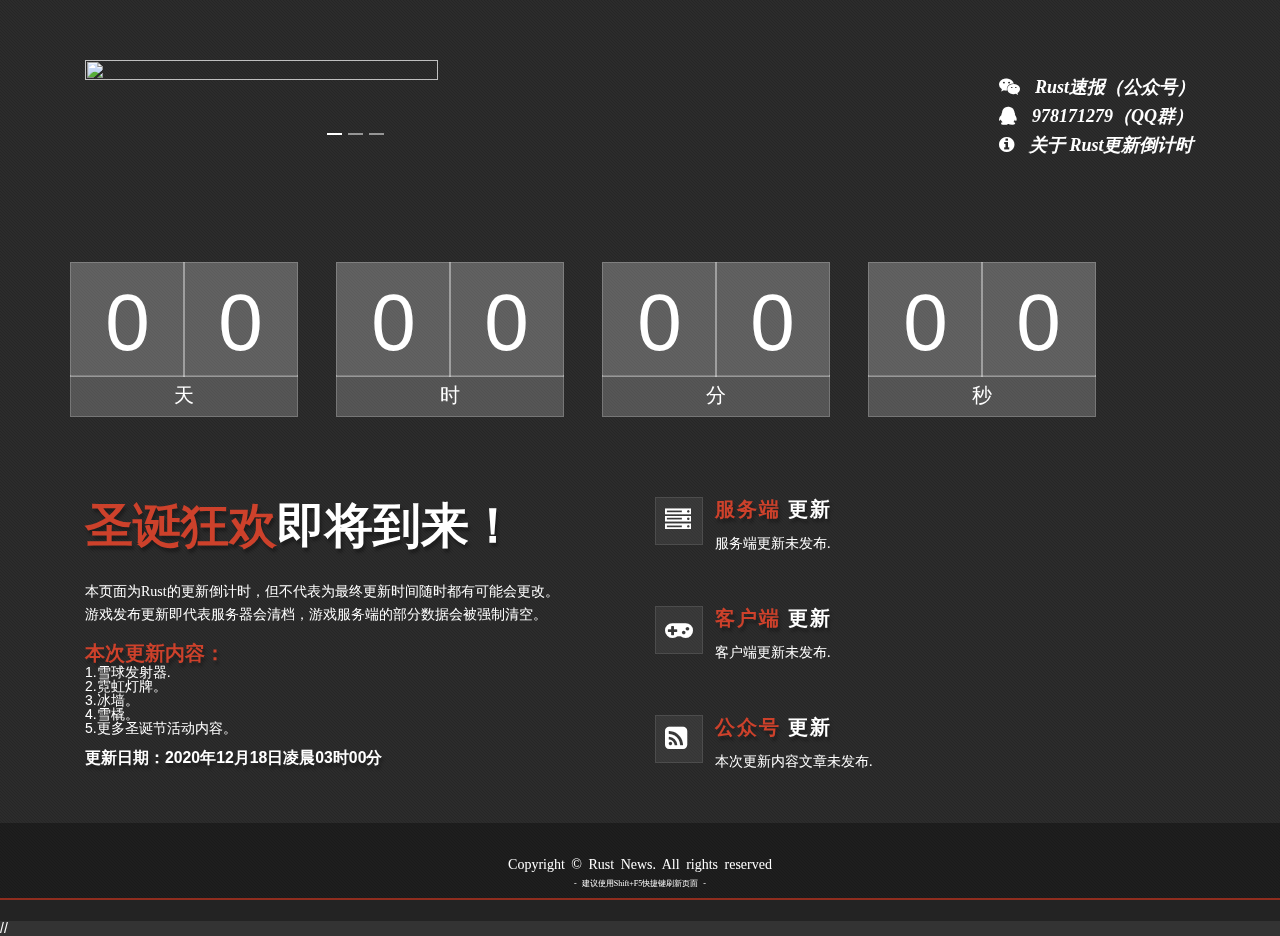
==== commit adbfe955: "Update index.html" ====
--- a/index.html
+++ b/index.html
@@ -6,7 +6,7 @@
 		<meta http-equiv="X-UA-Compatible" content="IE=edge">
 		<title>RUST更新倒计时</title>
 		<meta name="description" content="Rust更新倒计时 - 微信公众号：Rust速报">
-		<meta name="keywords" content="RUST,Rust速报,游戏,Rust更新,Rust清档,Rust什么时候更新,Rust什么时候清档,Rust清档日期,Rust Wipe,Rust更新日期" />
+		<meta name="keywords" content="RUST,Rust速报,游戏,Rust更新,Rust清档,Rust什么时候更新,Rust什么时候清档,Rust清档日期,Rust Wipe,Rust更新日期,Rust更新倒计时" />
 		<meta name="author" content="Rust速报">
 
 		<meta name="viewport" content="width=device-width, initial-scale=1">
@@ -253,7 +253,7 @@
 		
 
 
-		<div id="jquery_jplayer_1"></div> 
+		<!-- <div id="jquery_jplayer_1"></div>  -->
 	
 		<script>
 		(function(){
@@ -269,7 +269,7 @@
 		    s.parentNode.insertBefore(bp, s);
 		})();
 		</script>
-		<script type="text/javascript">
+<!-- 		<script type="text/javascript">
 		window.onload = function(){
 			MC.music({
 				hasAjax:false,
@@ -298,7 +298,7 @@
 				},
 			});
 		}
-		</script>
+		</script> -->
 
 		
 		<script src="js/jquery-2.1.4.min.js"></script>
@@ -307,7 +307,7 @@
 		<script src="js/jquery.jplayer.min.js"></script>
 		<script src="js/vegas.min.js"></script>
 		<script src="js/theme.js"></script>
-		<script src="js/music.js"></script>
+		//<script src="js/music.js"></script>
 
 
 	</body>
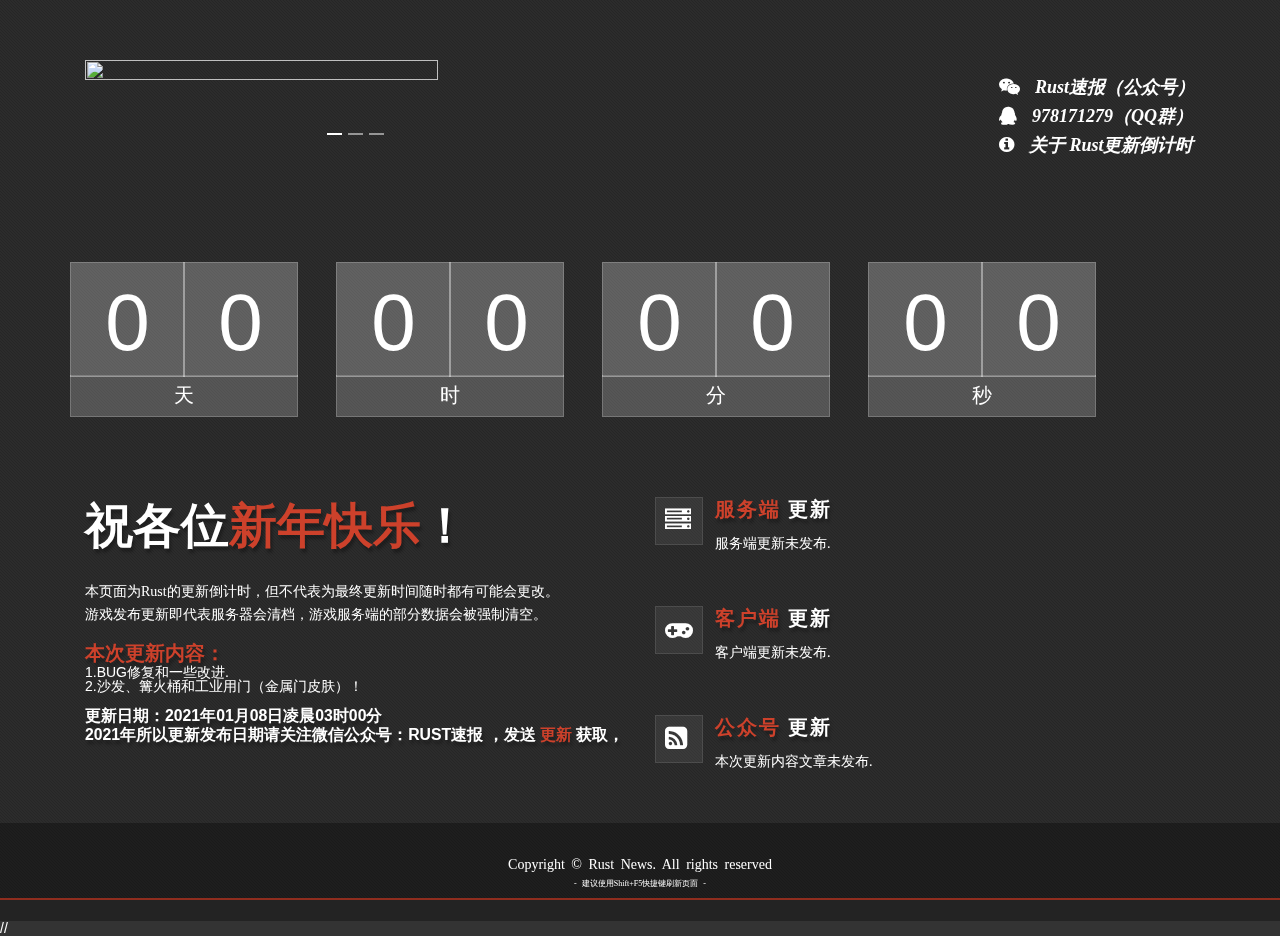
==== commit ed5c3c35: "1" ====
--- a/index.html
+++ b/index.html
@@ -147,7 +147,7 @@
 
 					<div class="col-md-6">
 						<div class="content-intro">
-							<h1 class="wow zoomInLeft" data-wow-delay="0.3s"><span class="main-color">圣诞狂欢</span>即将到来！</h1>
+							<h1 class="wow zoomInLeft" data-wow-delay="0.3s">祝各位<span class="main-color">新年快乐</span>！</h1>
 							<!-- <h5 class="wow zoomInLeft" data-wow-delay="0.3s">我们已于北京时间 <span class="rust-color">2020年4月10日凌晨1:57分</span> 发布强制性客户/服务端更新，请各位玩家和服主注意。</h5> -->
 							<p class="wow zoomIn" data-wow-delay="0.5s">
 								本页面为Rust的更新倒计时，但不代表为最终更新时间随时都有可能会更改。<br>
@@ -161,26 +161,19 @@
 							</h4>
 							<ol class="wow zoomInLeft" data-wow-delay="0.7s">
 								<li class="wow zoomInLeft" data-wow-delay="0.8s">
-									1.雪球发射器.
+									1.BUG修复和一些改进.
 								</li>
 								<li class="wow zoomInLeft" data-wow-delay="0.85s">
-									2.霓虹灯牌。
+									2.沙发、篝火桶和工业用门（金属门皮肤）！
 								</li>
-								<li class="wow zoomInLeft" data-wow-delay="0.9s">
-									3.冰墙。
-								</li>
-								<li class="wow zoomInLeft" data-wow-delay="0.95s">
-									4.雪橇。
-								</li>
-								<li class="wow zoomInLeft" data-wow-delay="1s">
-									5.更多圣诞节活动内容。
 								</li>
 							</ol>
 							</div>
 							<div>
 								<br>
 							<h5 class="wow zoomIn" data-wow-delay="1.5s">
-								更新日期：2020年12月18日凌晨03时00分
+								更新日期：2021年01月08日凌晨03时00分 <br>
+								2021年所以更新发布日期请关注微信公众号：RUST速报 ，发送 <span class="main-color">更新</span> 获取，
 							</h5>
 							<!-- <p class="wow zoomIn" data-wow-delay="1.5s">(移动端请在右上角分享)</p> -->
 							<br>
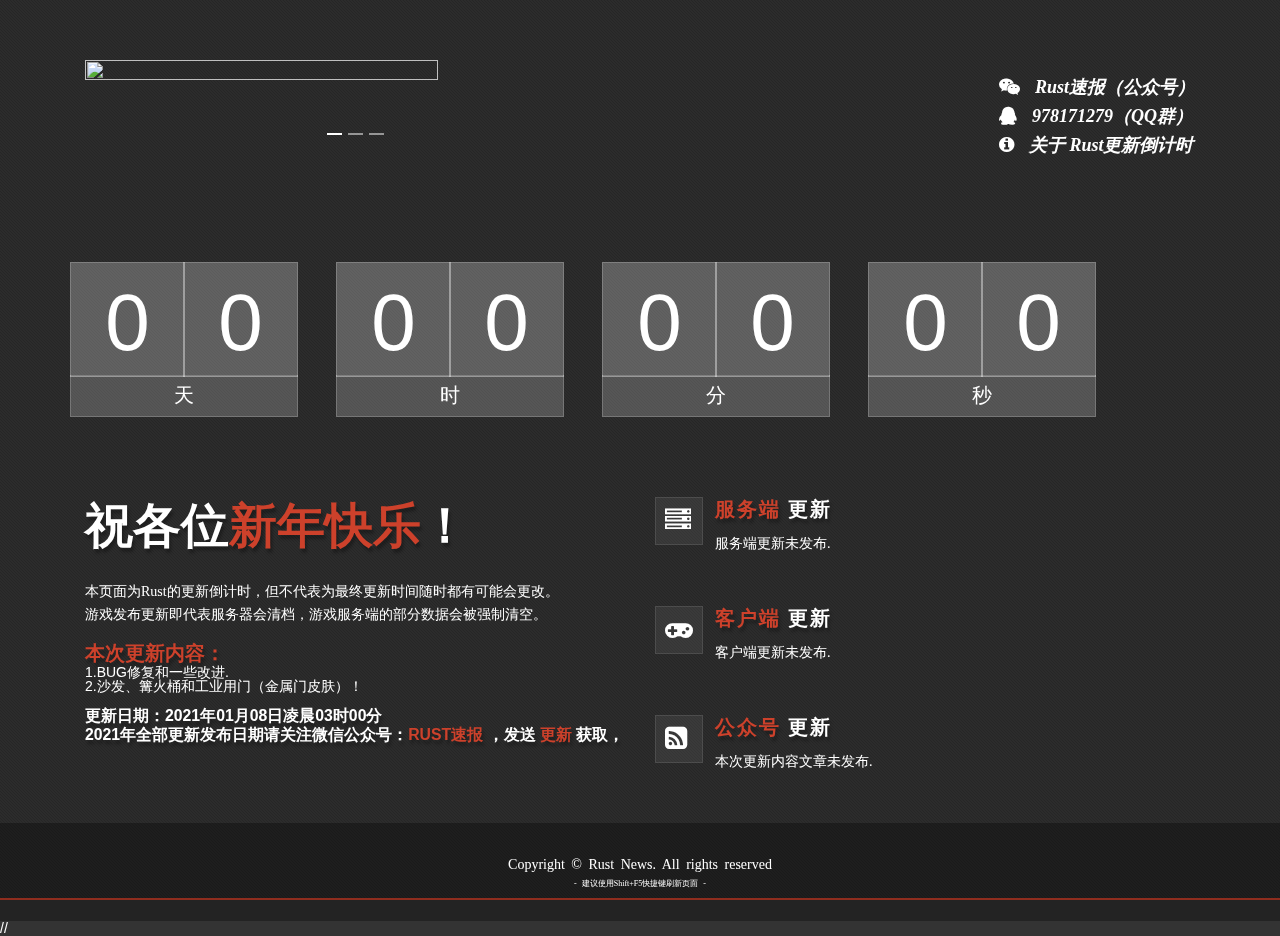
==== commit dcabb57e: "Update index.html" ====
--- a/index.html
+++ b/index.html
@@ -173,7 +173,7 @@
 								<br>
 							<h5 class="wow zoomIn" data-wow-delay="1.5s">
 								更新日期：2021年01月08日凌晨03时00分 <br>
-								2021年所以更新发布日期请关注微信公众号：RUST速报 ，发送 <span class="main-color">更新</span> 获取，
+								2021年全部更新发布日期请关注微信公众号：<span class="main-color">RUST速报</span> ，发送 <span class="main-color">更新</span> 获取，
 							</h5>
 							<!-- <p class="wow zoomIn" data-wow-delay="1.5s">(移动端请在右上角分享)</p> -->
 							<br>
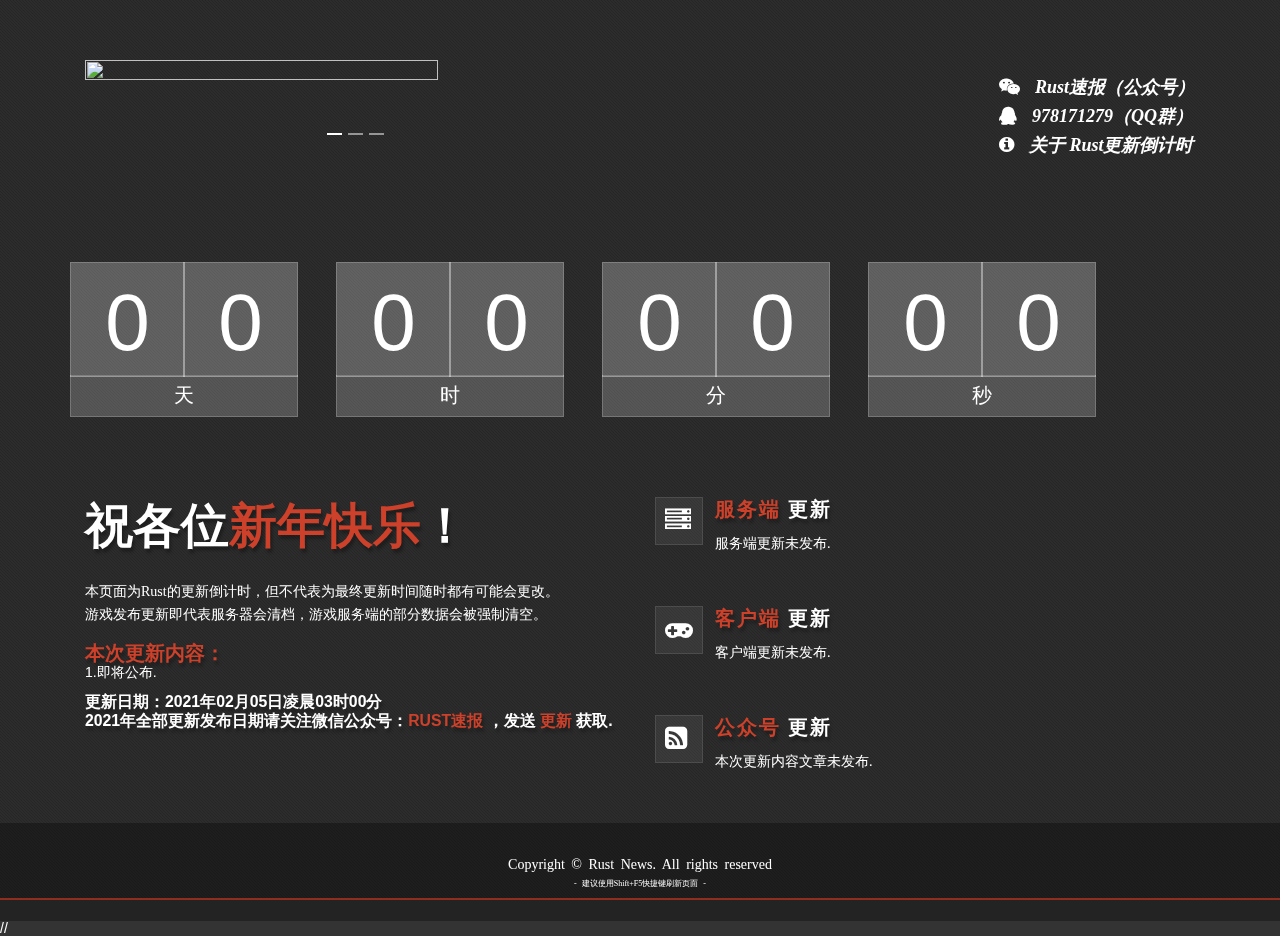
==== commit 69435191: "25" ====
--- a/index.html
+++ b/index.html
@@ -161,10 +161,7 @@
 							</h4>
 							<ol class="wow zoomInLeft" data-wow-delay="0.7s">
 								<li class="wow zoomInLeft" data-wow-delay="0.8s">
-									1.BUG修复和一些改进.
-								</li>
-								<li class="wow zoomInLeft" data-wow-delay="0.85s">
-									2.沙发、篝火桶和工业用门（金属门皮肤）！
+									1.即将公布.
 								</li>
 								</li>
 							</ol>
@@ -172,8 +169,8 @@
 							<div>
 								<br>
 							<h5 class="wow zoomIn" data-wow-delay="1.5s">
-								更新日期：2021年01月08日凌晨03时00分 <br>
-								2021年全部更新发布日期请关注微信公众号：<span class="main-color">RUST速报</span> ，发送 <span class="main-color">更新</span> 获取，
+								更新日期：2021年02月05日凌晨03时00分 <br>
+								2021年全部更新发布日期请关注微信公众号：<span class="main-color">RUST速报</span> ，发送 <span class="main-color">更新</span> 获取.
 							</h5>
 							<!-- <p class="wow zoomIn" data-wow-delay="1.5s">(移动端请在右上角分享)</p> -->
 							<br>
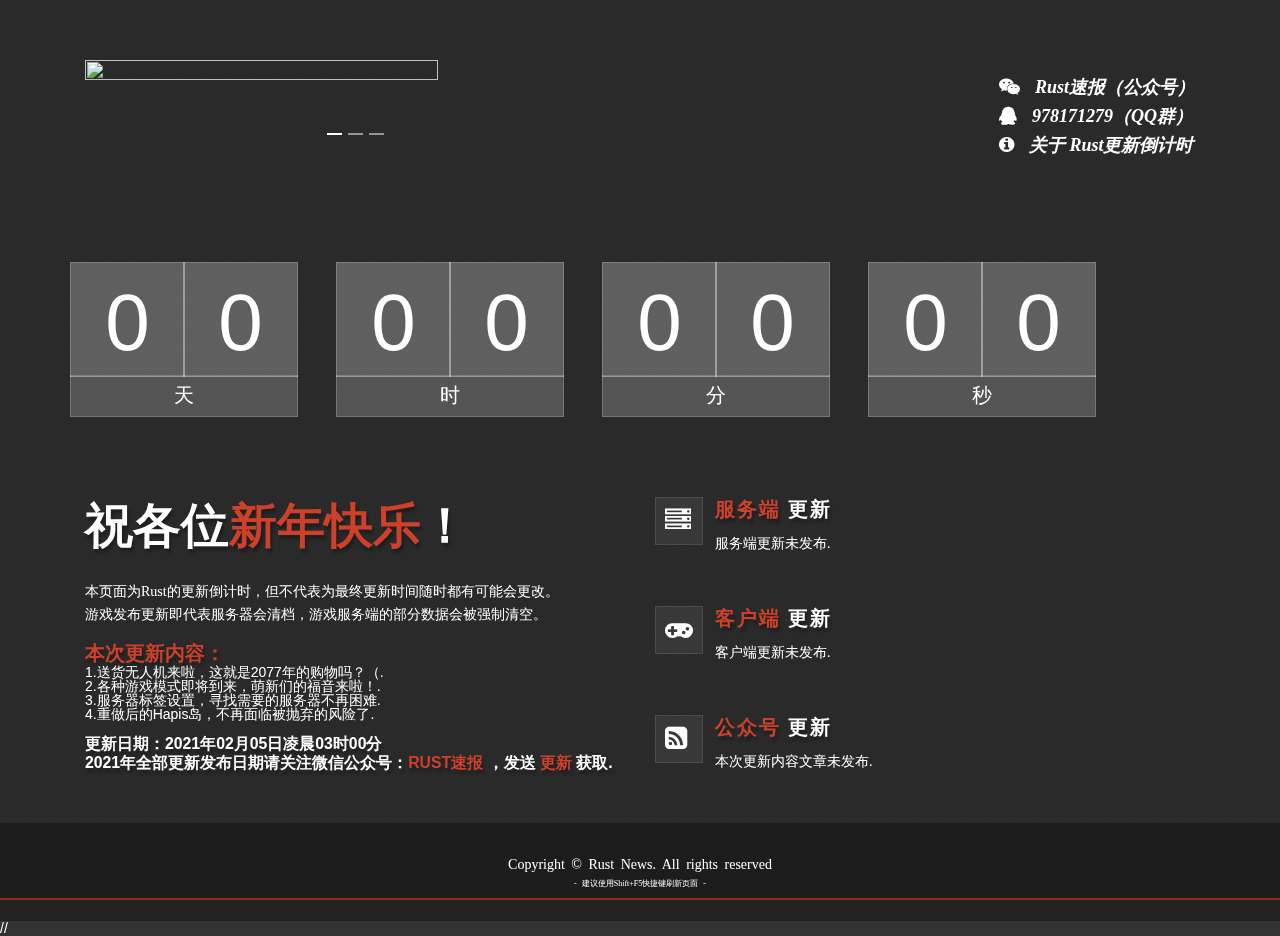
==== commit 67bdc8dc: "update info" ====
--- a/index.html
+++ b/index.html
@@ -161,7 +161,16 @@
 							</h4>
 							<ol class="wow zoomInLeft" data-wow-delay="0.7s">
 								<li class="wow zoomInLeft" data-wow-delay="0.8s">
-									1.即将公布.
+									1.送货无人机来啦，这就是2077年的购物吗？（.
+								</li>
+								<li class="wow zoomInLeft" data-wow-delay="0.85s">
+									2.各种游戏模式即将到来，萌新们的福音来啦！.
+								</li>
+								<li class="wow zoomInLeft" data-wow-delay="0.9s">
+									3.服务器标签设置，寻找需要的服务器不再困难.
+								</li>
+								<li class="wow zoomInLeft" data-wow-delay="0.95s">
+									4.重做后的Hapis岛，不再面临被抛弃的风险了.
 								</li>
 								</li>
 							</ol>
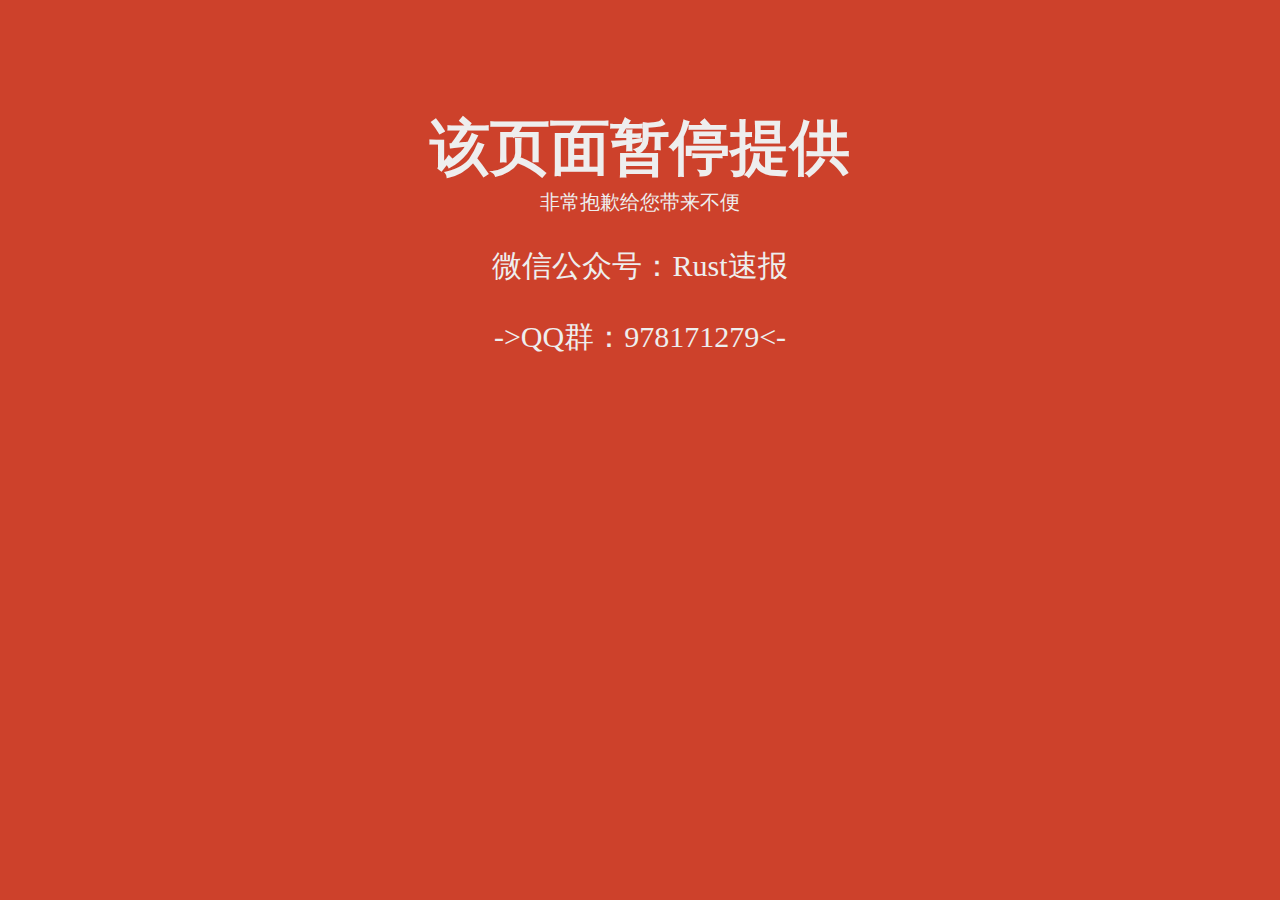
==== commit be69384c: "stop" ====
--- a/index.html
+++ b/index.html
@@ -1,313 +1,54 @@
 <!doctype html>
 <html>
-	<head>
+<head>
+<meta charset="utf-8">
+<meta http-equiv="X-UA-Compatible" content="IE=edge">
+<meta name="viewport" content="width=device-width, initial-scale=1, maximum-scale=1, user-scalable=no">
+<title>404</title>
+<style>
+	body{
+		background-color:#cd412b;
+		font-size:14px;
+	}
+	h3{
+		font-size:60px;
+		color:#eee;
+		text-align:center;
+		padding-top:30px;
+		padding: 100px 0px 0px 0px;
+		margin: 0px;
+	}
+	h5{
+		padding: 0px;
+		margin: 0px;
+		font-size:20px;
+		color:#eee;
+		text-align:center;
+		font-weight:normal;
+	}
+	p{
+		font-size:30px;
+		color:#eee;
+		text-align:center;
+		padding-top:0px;
+		font-weight:normal;
+	}
+	a{
+		color:#eee;
+		text-decoration: none;
+	}
+	a:hover{
+		background:#eee;
+		color: #cd412b;
+		transition: all 1s;
+	}
+</style>
+</head>
 
-		<meta charset="utf-8">
-		<meta http-equiv="X-UA-Compatible" content="IE=edge">
-		<title>RUST更新倒计时</title>
-		<meta name="description" content="Rust更新倒计时 - 微信公众号：Rust速报">
-		<meta name="keywords" content="RUST,Rust速报,游戏,Rust更新,Rust清档,Rust什么时候更新,Rust什么时候清档,Rust清档日期,Rust Wipe,Rust更新日期,Rust更新倒计时" />
-		<meta name="author" content="Rust速报">
-
-		<meta name="viewport" content="width=device-width, initial-scale=1">
-
-<!-- 		<link href='http://fonts.useso.com/css?family=Oswald:400,700' rel='stylesheet' type='text/css'> 
-		<link href='http://fonts.useso.com/css?family=Open+Sans:300italic,600italic,400,600,700' rel='stylesheet' type='text/css'>  -->
-
-		<meta http-equiv="Cache-Control" content="no-cache, no-store, must-revalidate" />
-		<meta http-equiv="Pragma" content="no-cache" />
-		<meta http-equiv="Expires" content="0" />
-
-		<!-- 插件 CSS -->
-		<link rel="stylesheet" href="css/bootstrap.min.css">
-		<link rel="stylesheet" href="css/animate.min.css">
-		<link rel="stylesheet" href="css/font-awesome.min.css"> <!-- 图标 -->
-		<link rel="stylesheet" href="css/vegas.min.css"> 
-		<link rel="stylesheet" href="css/music.css">
-		<link rel="stylesheet" href="fonts/fontCss.css">
-
-
-		<!-- 主题 CSS -->
-        <link rel="stylesheet" href="css/reset.css">
-		<link rel="stylesheet" href="css/style.css">
-		<link rel="stylesheet" href="css/mobile.css">
-
-		<script src="js/jquery.min.js"></script>
-		<script src="js/popper.min.js"></script>
-		<script src="js/bootstrap.min.js"></script>
-
-		 <style>
-		  /* Make the image fully responsive */
-		  .carousel-inner img {
-		      width: 100%;
-		      height: 100%;
-		  }
-		 </style>
-		
-		<!-- 百度统计 -->
-		<script>
-			var _hmt = _hmt || [];
-			(function() {
-			  var hm = document.createElement("script");
-			  hm.src = "https://hm.baidu.com/hm.js?518b67dd6132275bead1ef6346fed26a";
-			  var s = document.getElementsByTagName("script")[0]; 
-			  s.parentNode.insertBefore(hm, s);
-			})();
-		</script>
-
-
-
-	</head>
-
-	<body>
-		<div class="page-loader"></div>  
-
-		<header>
-			<div class="container">
-				<div class="row">
-
-					<div class="col-sm-6">
-						<!-- <div class="logo wow bounceInLeft" data-wow-delay="0.4s">
-							<a class="site-logo" href="#">RustUpdate</a> -->
-													<!-- 轮播 -->
-						<div id="demo" class="carousel slide wow zoomIn" data-wow-delay="0.3s" data-ride="carousel">
-							  <!-- 指示符 -->
-						  <ul class="carousel-indicators">
-						    <li data-target="#demo" data-slide-to="0" class="active"></li>
-						    <li data-target="#demo" data-slide-to="1"></li>
-						    <li data-target="#demo" data-slide-to="2"></li>
-						  </ul>
-						 
-						  <!-- 轮播图片 -->
-						  <div class="carousel-inner" style="height: 80px;width: 353px;">
-						    <div class="carousel-item active">
-						      <img src="http://server.blga.cc:81/blga/ad-logo.png">
-						    </div>
-						    <div class="carousel-item">
-						      <a href="http://gm.blga.cc:88/timer-about/ad/ad1.html" target="_blank">
-						      <img src="http://server.blga.cc:81/blga/ad-0.png" alt="广告" >
-						      </a>
-						    </div>
-						    <div class="carousel-item">
-						      <a href="http://gm.blga.cc:88/timer-about/ad/ad2.html" target="_blank">
-						      <img src="http://server.blga.cc:81/blga/ad-1.png" alt="广告">
-						      </a>
-						    </div>
-						  </div>
-						 </div>
-					</div>
-
-					<div class="col-sm-6">
-						<ul class="contact-list wow bounceInRight" data-wow-delay="0.4s">
-                            <li><i class="fa fa-wechat"></i> <a  href="./qr">Rust速报（公众号）</a></li>
-                            <li><i class="fa fa-qq"></i><a href="https://jq.qq.com/?_wv=1027&k=5jW4M6B" target="_blank"> 978171279（QQ群）</a></li>
-                            <li><i class="fa fa-info-circle"></i><a href="http://gm.blga.cc:88/timer-about/"> 关于 Rust更新倒计时 </a></li>
-                        </ul>
-					</div>
-
-				</div> 
-			</div> 
-		</header>
-
-		<section>
-			<div class="container">
-				<div class="row">
-
-					<div class="col-xs-12">
-
-
-	            		<div class="countdown-container" id="lwt-countdown">
-	            			<div class="dash days_dash wow zoomIn" data-wow-delay="0.4s">
-	            		   	    <!-- <div class="digit">0</div> --><div class="digit">0</div><div class="digit">0</div>
-	        			   	    <span class="dash_title">天</span>
-							</div>
-	            			<div class="dash hours_dash wow zoomIn" data-wow-delay="0.5s">
-	            		   	    <div class="digit">0</div><div class="digit">0</div>
-	        			   	    <span class="dash_title">时</span>
-							</div>
-	            		   	<div class="dash minutes_dash wow zoomIn" data-wow-delay="0.6s">
-	            		   	    <div class="digit">0</div><div class="digit">0</div>
-	        			   	    <span class="dash_title">分</span>
-							</div>
-							<div class="dash seconds_dash wow zoomIn" data-wow-delay="0.7s">
-	            		        <div class="digit">0</div><div class="digit">0</div>
-	        			   	    <span class="dash_title">秒</span>
-							</div>
-	            		</div>
-	            		
-            		</div>
-            		
-				</div>
-			</div>
-		</section>
-		
-		<section id="content">
-			<div class="container">
-				<div class="row">
-
-					<div class="col-md-6">
-						<div class="content-intro">
-							<h1 class="wow zoomInLeft" data-wow-delay="0.3s">祝各位<span class="main-color">新年快乐</span>！</h1>
-							<!-- <h5 class="wow zoomInLeft" data-wow-delay="0.3s">我们已于北京时间 <span class="rust-color">2020年4月10日凌晨1:57分</span> 发布强制性客户/服务端更新，请各位玩家和服主注意。</h5> -->
-							<p class="wow zoomIn" data-wow-delay="0.5s">
-								本页面为Rust的更新倒计时，但不代表为最终更新时间随时都有可能会更改。<br>
-								游戏发布更新即代表服务器会清档，游戏服务端的部分数据会被强制清空。
-							</p>
-							<!-- <h3 class="wow zoomIn" data-wow-delay="0.5s">本次更新不会强制清除任何玩家数据。</h3> -->
-							<br>
-							<div>
-								<h4 class="main-color wow zoomInLeft" data-wow-delay="0.7s">
-								本次更新内容：
-							</h4>
-							<ol class="wow zoomInLeft" data-wow-delay="0.7s">
-								<li class="wow zoomInLeft" data-wow-delay="0.8s">
-									1.送货无人机来啦，这就是2077年的购物吗？（.
-								</li>
-								<li class="wow zoomInLeft" data-wow-delay="0.85s">
-									2.各种游戏模式即将到来，萌新们的福音来啦！.
-								</li>
-								<li class="wow zoomInLeft" data-wow-delay="0.9s">
-									3.服务器标签设置，寻找需要的服务器不再困难.
-								</li>
-								<li class="wow zoomInLeft" data-wow-delay="0.95s">
-									4.重做后的Hapis岛，不再面临被抛弃的风险了.
-								</li>
-								</li>
-							</ol>
-							</div>
-							<div>
-								<br>
-							<h5 class="wow zoomIn" data-wow-delay="1.5s">
-								更新日期：2021年02月05日凌晨03时00分 <br>
-								2021年全部更新发布日期请关注微信公众号：<span class="main-color">RUST速报</span> ，发送 <span class="main-color">更新</span> 获取.
-							</h5>
-							<!-- <p class="wow zoomIn" data-wow-delay="1.5s">(移动端请在右上角分享)</p> -->
-							<br>
-<!-- 	                    	<ul class="social-list">
-	                    		<li class="wow zoomIn" data-wow-delay="1.55s"><a href="http://u.blga.cc/wshareqq" target="_blank" title="分享到QQ群或好友"><i class="fa fa-qq"></i></a></li>
-
-								<li class="wow zoomIn" data-wow-delay="1.65s"><a href="http://u.blga.cc/wshareqzone" target="_blank" title="分享到QQ空间"><i class="fa fa-star"></i></a></li>
-
-	                    		<li class="wow zoomIn" data-wow-delay="1.75s"><a href="http://u.blga.cc/wshareweibo" target="_blank" title="分享到新浪微博"><i class="fa fa-weibo"></i></a></li>
-
-	                    	 	<li class="wow zoomIn" data-wow-delay="1.75s"><a href="https://twitter.com/intent/tweet?text=Rust update countdown is here →&url=http%3A%2F%2Fwipe.blga.cc%3A88%2F&related=Rustsubao" target="_blank"><i class="fa fa-twitter"></i></a></li> 
-	                    	</ul> -->
-	                    	</div>
-						</div>
-					</div>
-
-					<div class="col-md-6">
-						<div class="service-post wow fadeInUp" data-wow-delay="0.5s">
-							<i class="fa fa-server"></i>
-							<h2><span class="main-color">服务端</span> 更新</h2>
-							<p>服务端更新未发布.</p>
-						</div>
-
-						<div class="service-post wow fadeInUp" data-wow-delay="0.7s">
-							<i class="fa fa-gamepad"></i>
-							<h2><span class="main-color">客户端</span> 更新</h2>
-							<p>客户端更新未发布.</p>
-						</div>
-
-						<div class="service-post wow fadeInUp" data-wow-delay="0.9s">
-							<i class="fa fa-rss-square"></i>
-							<h2><span class="main-color">公众号</span> 更新</h2>
-							<p>本次更新内容文章未发布<!-- （<a href="https://mp.weixin.qq.com/s/1sdnT4MXj4MOl_TdUtqdGw">单击此处查看</a>） -->.</p>
-						</div>
-					</div>
-				</div>
-			</div> 
-		</section>
-
-<!-- 		<section>
-			<div class="container">
-				<div class="row">
-
-					<div class="col-xs-12">
-
-
-
-            		</div>
-            		
-				</div>
-			</div>
-		</section> -->
-		<footer>
-			<div class="container">
-				<div class="row">
-<!-- 					<div class="music-bg" style="height: 100%;filter: blur(100px);transition:all 0.3s" id="music-bg">
-					<div class="music-mask"></div>
-					</div> -->
-					<div class="col-md-12">
-						<p class="wow bounceIn" data-wow-delay="0.7s">Copyright &copy; Rust News. All rights reserved </p>
-						<p class="wow bounceIn" style="font-size:8px;" data-wow-delay="0.9s">- 建议使用Shift+F5快捷键刷新页面 -</p>
-					</div>
-
-
-				
-
-				</div> 
-			</div> 
-		</footer>
-		
-
-
-		<!-- <div id="jquery_jplayer_1"></div>  -->
-	
-		<script>
-		(function(){
-		    var bp = document.createElement('script');
-		    var curProtocol = window.location.protocol.split(':')[0];
-		    if (curProtocol === 'https') {
-		        bp.src = 'https://zz.bdstatic.com/linksubmit/push.js';
-		    }
-		    else {
-		        bp.src = 'http://push.zhanzhang.baidu.com/push.js';
-		    }
-		    var s = document.getElementsByTagName("script")[0];
-		    s.parentNode.insertBefore(bp, s);
-		})();
-		</script>
-<!-- 		<script type="text/javascript">
-		window.onload = function(){
-			MC.music({
-				hasAjax:false,
-				left:'93%',
-				bottom:'5%',
-				musicChanged:function(ret){
-					// alert(ret.url);
-					// getMusic_buffer(ret.url);
-					// return;
-					var data = ret.data;
-					var index = ret.index;
-					var imageUrl = data[index].img_url;
-					
-					var music_bg = document.getElementById('music-bg');
-					music_bg.style.background = 'url('+imageUrl+')no-repeat';
-					music_bg.style.backgroundSize = 'cover';
-					music_bg.style.backgroundPosition = 'center 30%';
-				},
-
-				getMusicInfo:function(data){
-					
-				},
-
-				musicPlayByWebAudio:function(ret){
-					
-				},
-			});
-		}
-		</script> -->
-
-		
-		<script src="js/jquery-2.1.4.min.js"></script>
-		<script src="js/wow.min.js"></script>
-		<script src="js/jquery.lwtCountdown-1.0.js"></script>
-		<script src="js/jquery.jplayer.min.js"></script>
-		<script src="js/vegas.min.js"></script>
-		<script src="js/theme.js"></script>
-		//<script src="js/music.js"></script>
-
-
-	</body>
-</html>+<body>
+<h3>该页面暂停提供</h3>
+<h5>非常抱歉给您带来不便</h5>
+<p>微信公众号：Rust速报</p>
+<p><a href="https://jq.qq.com/?_wv=1027&k=5jW4M6B">->QQ群：978171279<-</a></p>
+</body>
+</html>
